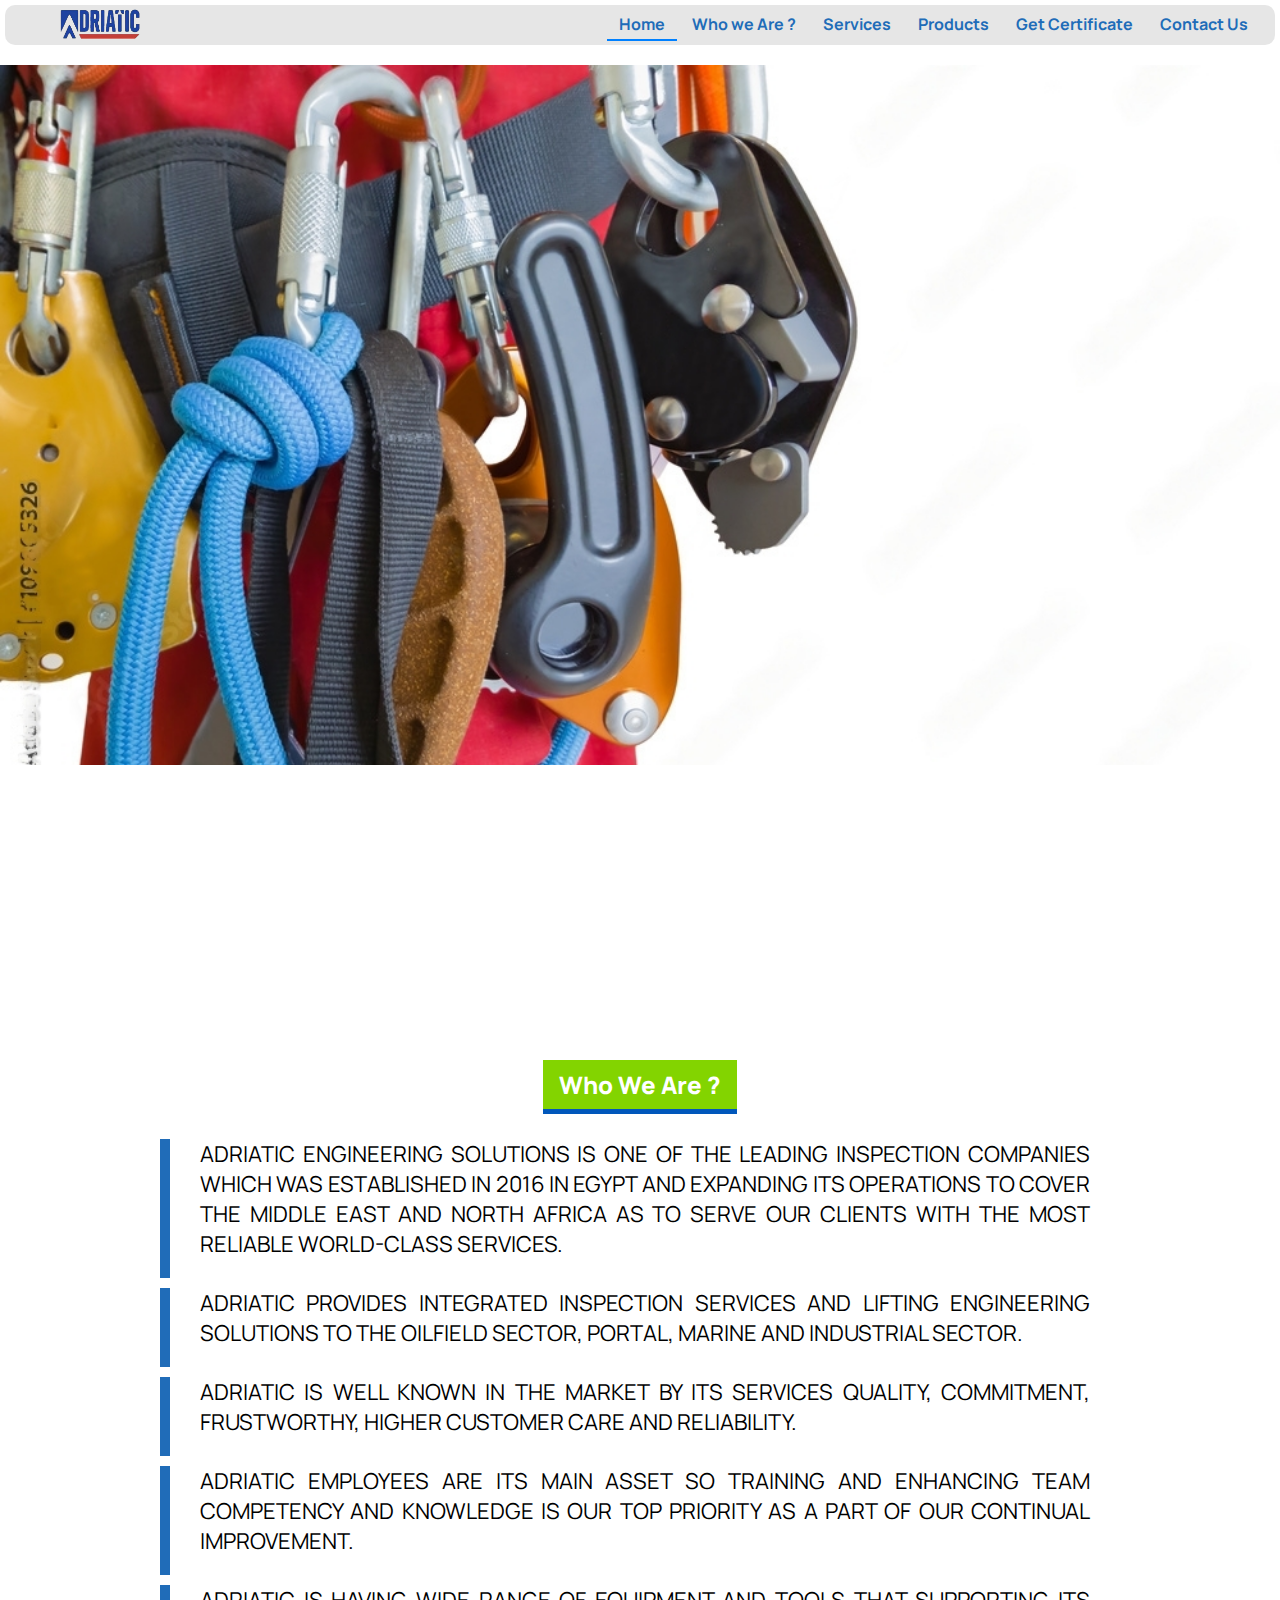
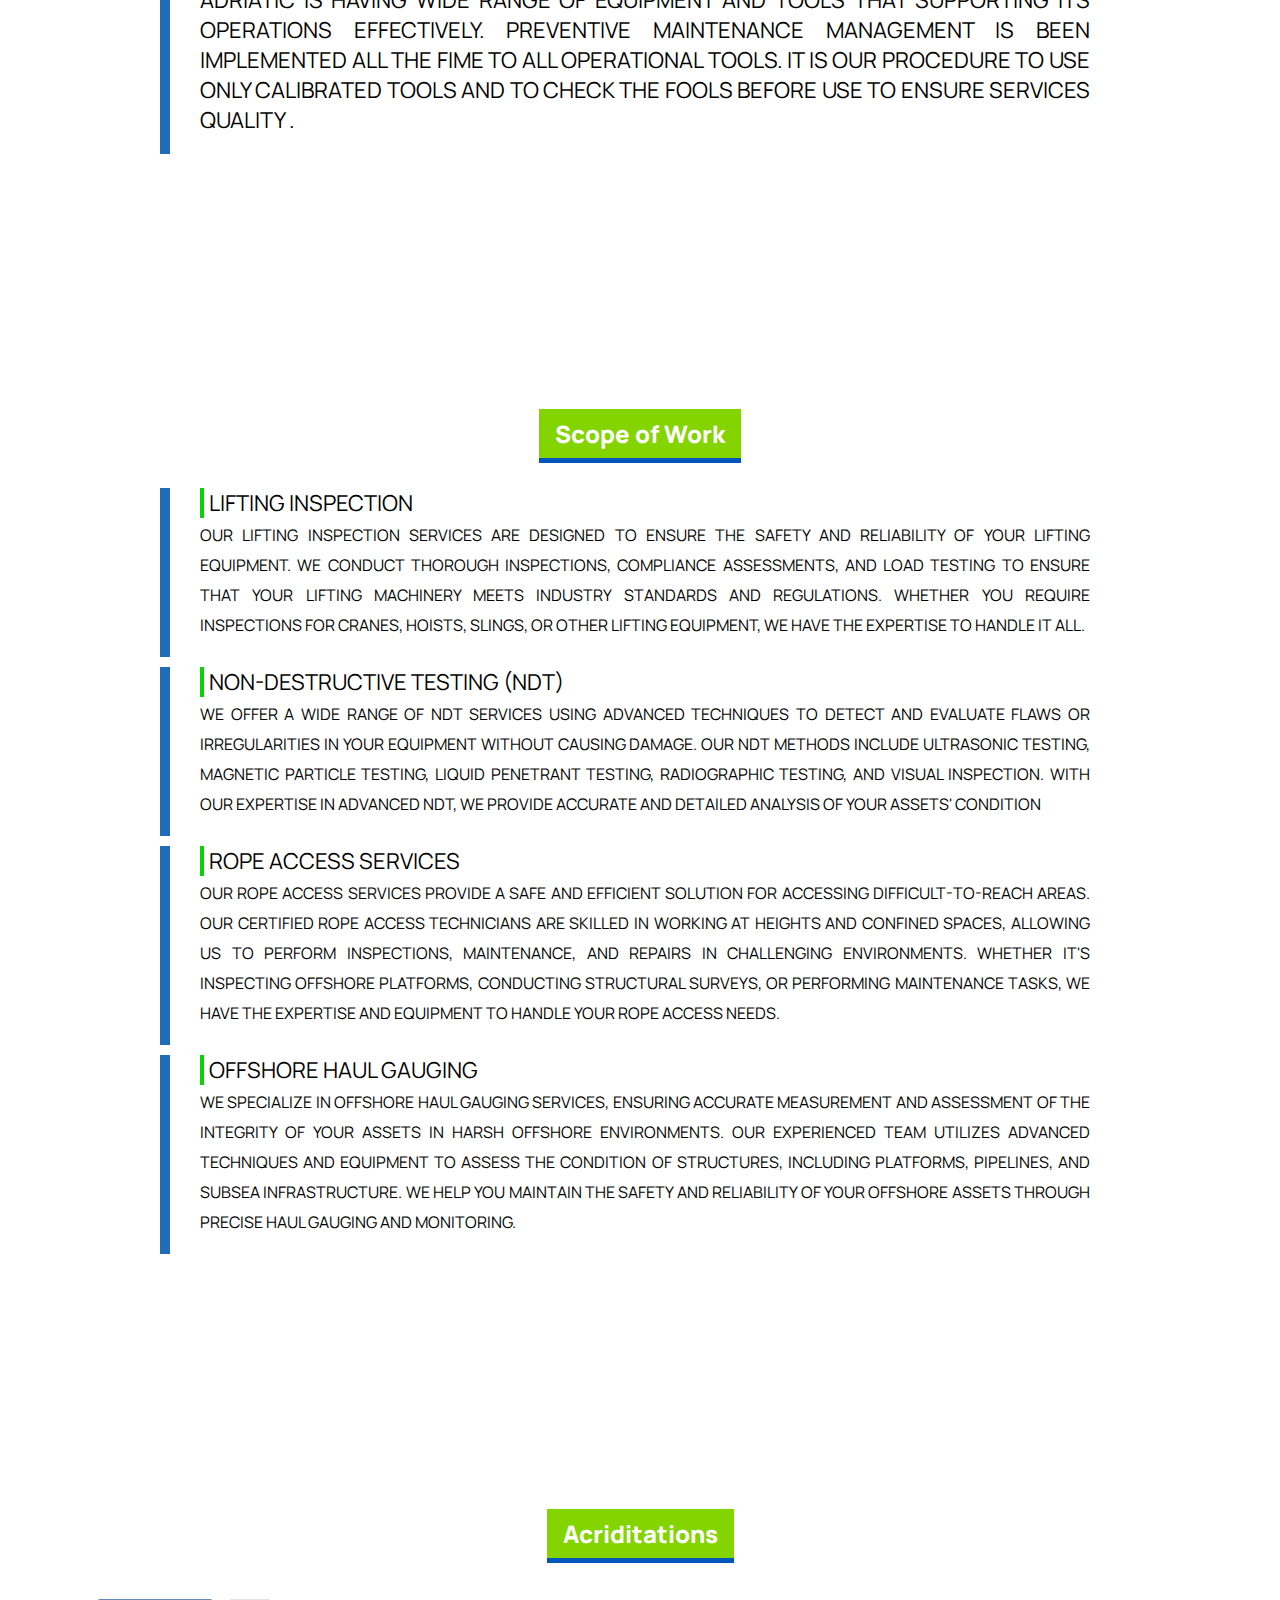
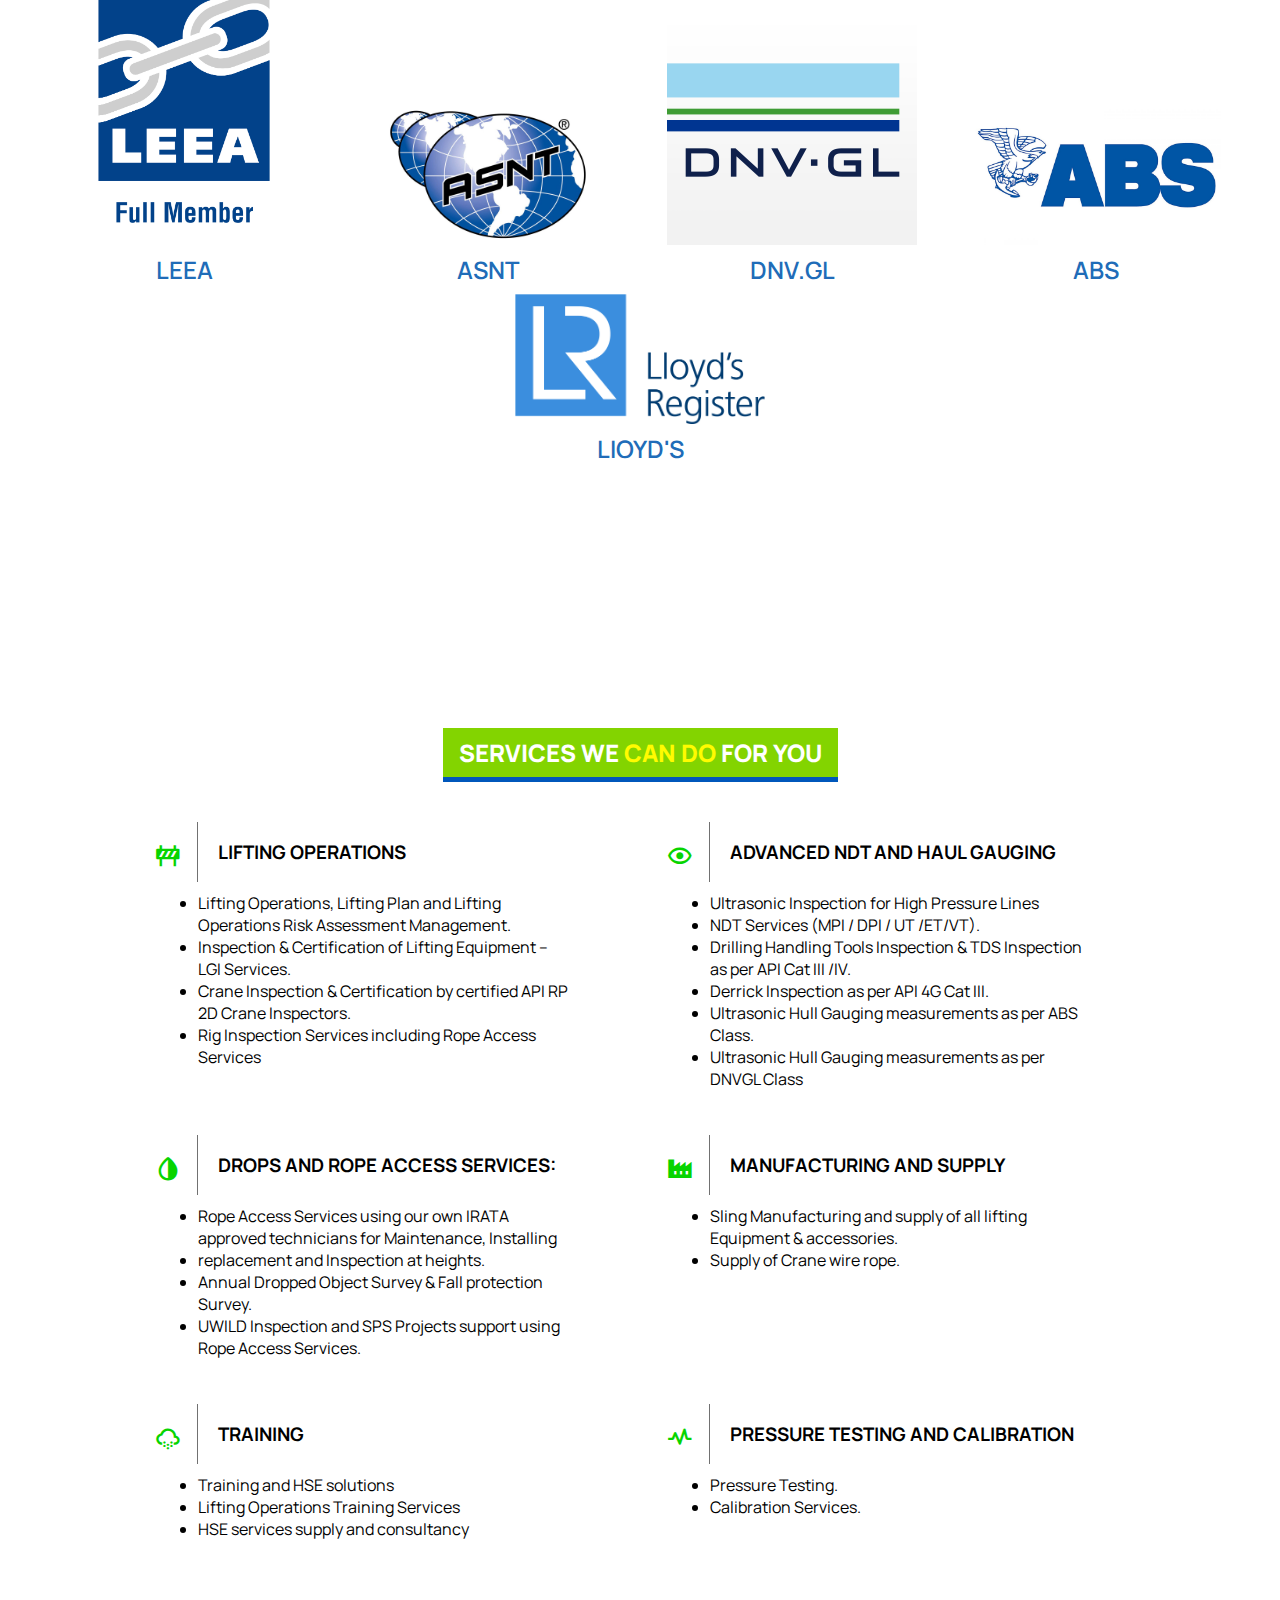
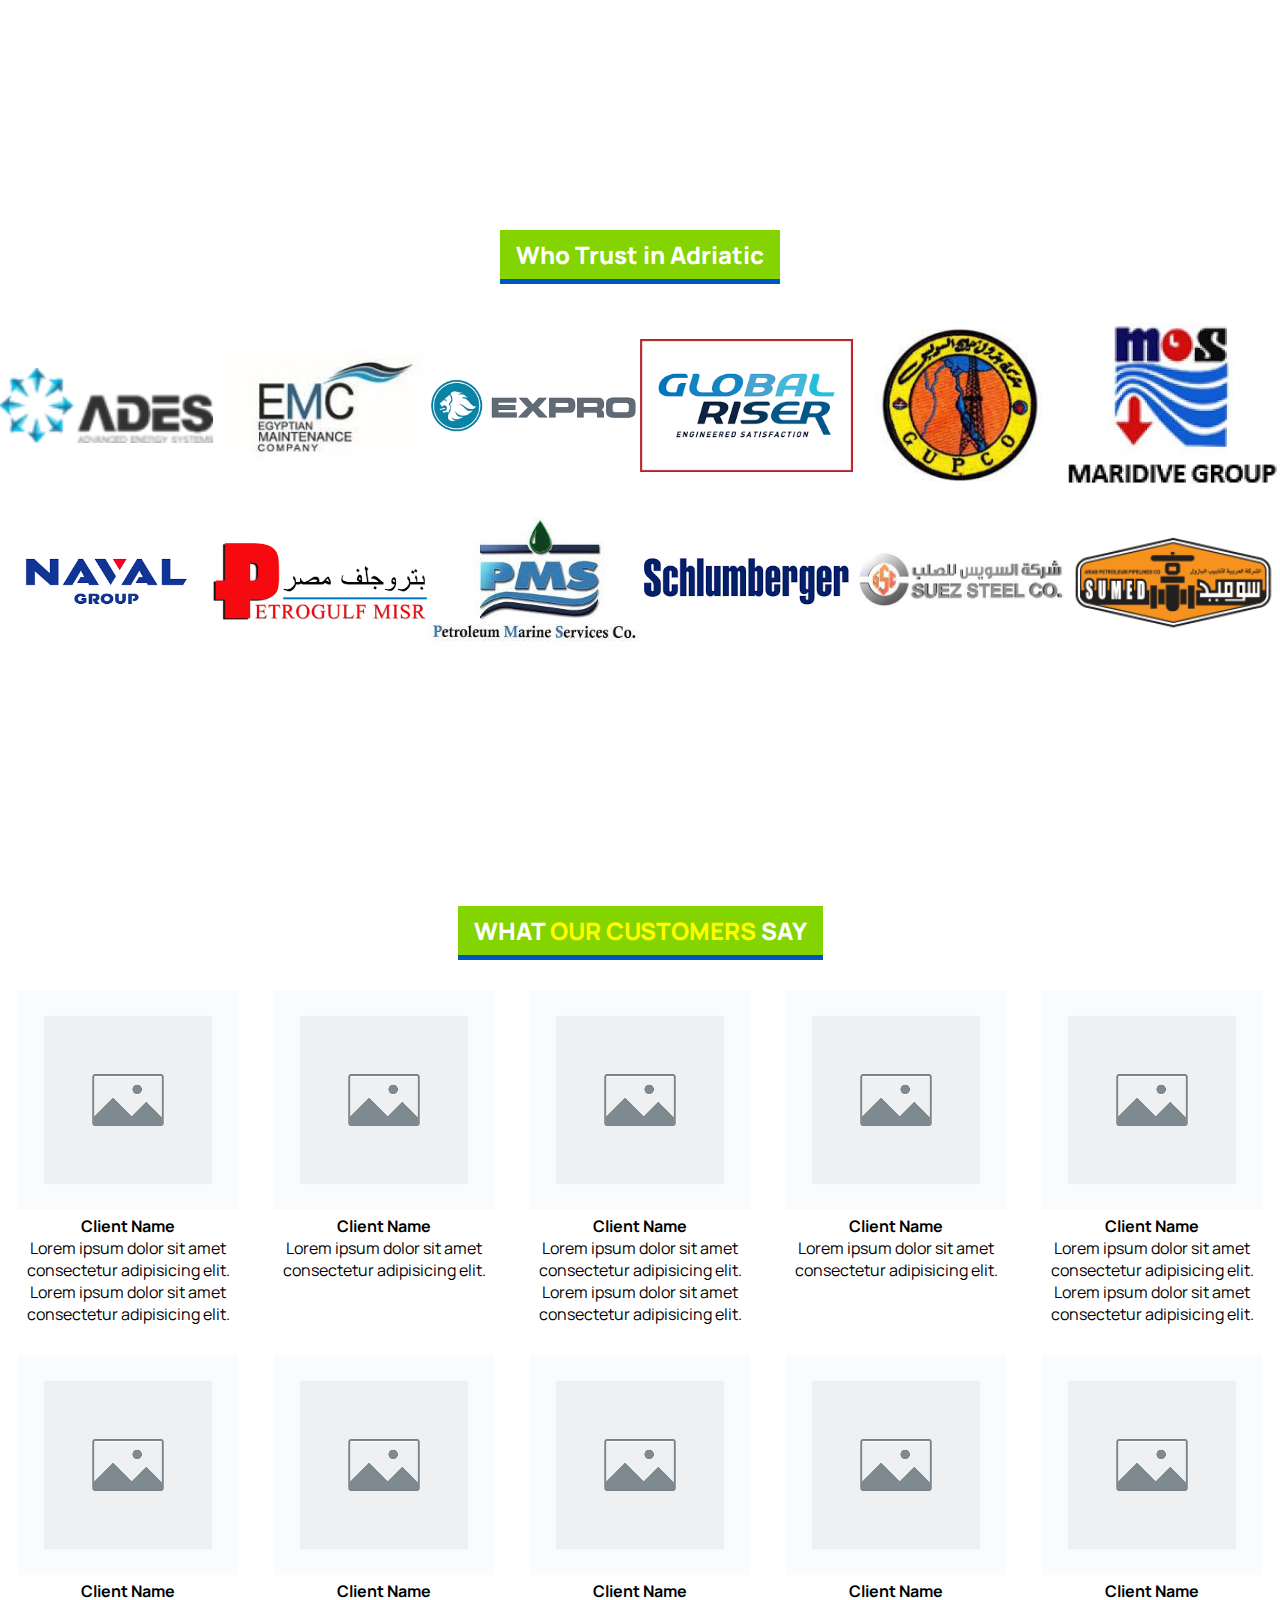
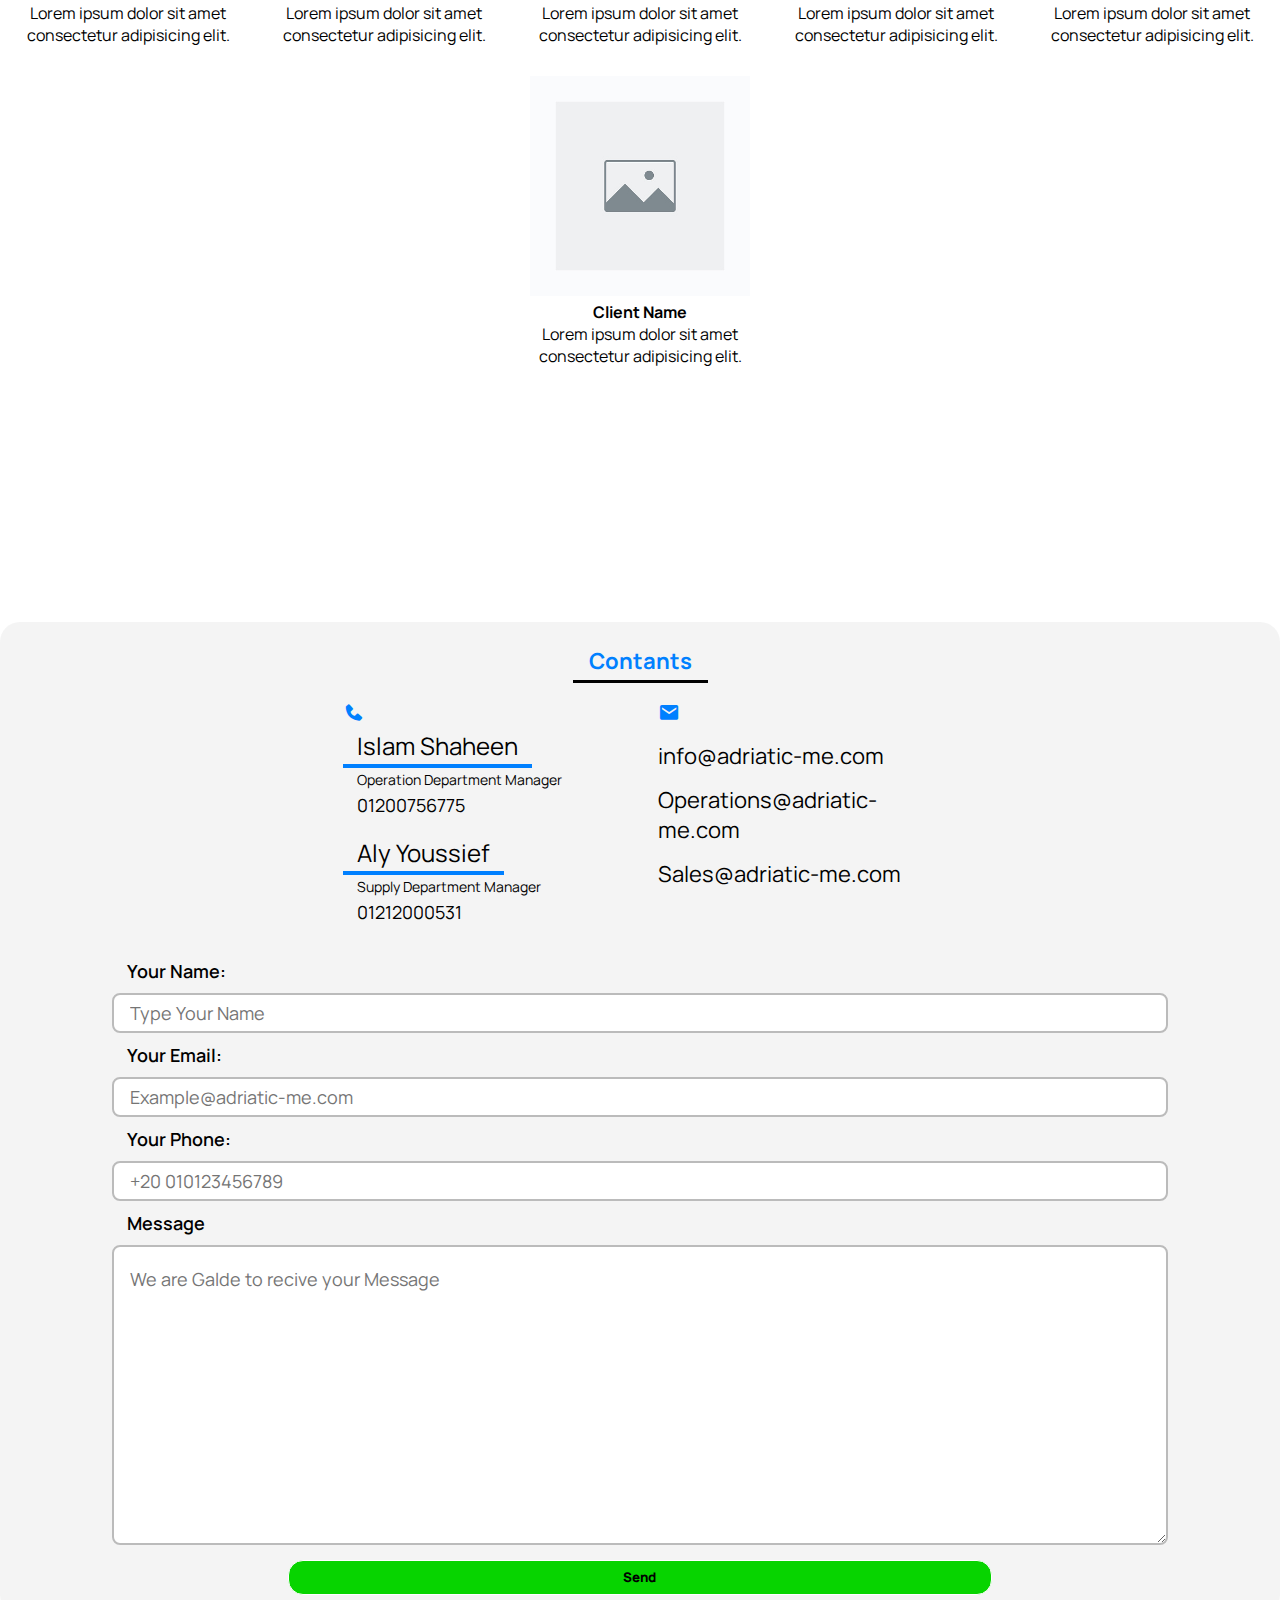
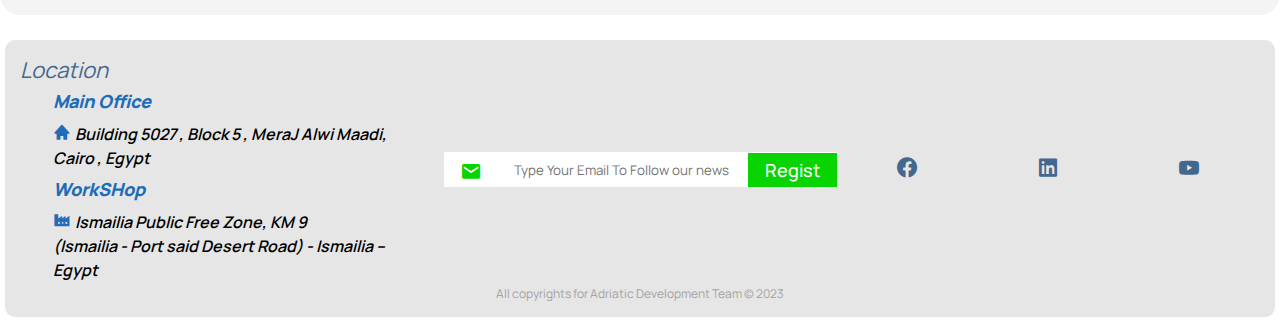
==== web1/index.html @ eeb970bc "--" ====
<!DOCTYPE html>
<html lang="en">
<head>
    <meta charset="UTF-8">
    <meta http-equiv="X-UA-Compatible" content="IE=edge">
    <meta name="viewport" content="width=device-width, initial-scale=1.0">
    <link href='https://unpkg.com/boxicons@2.1.4/css/boxicons.min.css' rel='stylesheet'>
    <link rel="stylesheet" href="utl/css/main.css">

    <title>Adriatic | Home Page </title>
</head>
<body>
    <div class="header">
        <header>
            <div class="navbar">
                <div class="logo">
                    <img src="utl/img/logo_001.png" alt="logo" srcset="utl/img/logo_001.png">
                </div>
                <div class="nav">
                    <nav>
                        <ul>
                            <li class="active nav-item"><a href="index.html" ">Home</a></li>
                            <li><a href="#whoweare" class="nav-item">Who we Are ?</a></li>
                            <li class="nav-item"><a href="service.html" class="subnav">Services </a></li>
                            <li class="nav-item"> <a href="products.html" class="subnav">Products </a></li>
                            <li class="nav-item"><a href="https://activation.bexel.io/" ">Get Certificate</a></li>
                            <li class="nav-item"><a href="#contactus" ">Contact Us</a></li>
                        </ul>
                    </nav>
                </div>
                <div class="search">
                    <div class="search-input">
                        <i class='bx bx-search-alt'></i>
                        <input type="search" name="" id="" placeholder="Search....">
                    </div>
                </div>
            </div>        
        </header>   
        <div class="slideshow">
            
                <div class="slideshow-container">

                    <!-- Full-width images with number and caption text -->
                    <div class="mySlides fade">
                      <img src="Slideshow/AdobeStock_109805326_Preview-transformed.jpeg" style="width:100%">
                    </div>
                  
                    <div class="mySlides fade">
                      <img src="Slideshow/AdobeStock_179035673_Preview-transformed.jpeg" style="width:100%">
                    </div>
                  
                    <div class="mySlides fade">
                      <img src="Slideshow/AdobeStock_180829028_Preview-transformed.jpeg" style="width:100%">
                    </div>        
                    <div class="mySlides fade">
                      <img src="Slideshow/AdobeStock_322137104_Preview-transformed.jpeg" style="width:100%">
                    </div>        
                    <div class="mySlides fade">
                      <img src="Slideshow/AdobeStock_347602885_Preview.jpeg" style="width:100%">
                    </div>        
                    <div class="mySlides fade">
                      <img src="Slideshow/AdobeStock_457691435_Preview.jpeg" style="width:100%">
                    </div>        
    </div>

    <div class="content">
        <div class="spacer"></div>

        <div class="whoweare" id="whoweare">
            <h2 class="head">Who We Are ?</h2>
            <p>Adriatic Engineering Solutions is one of the leading inspection companies which was established in 2016 in Egypt and expanding its operations to cover the Middle East and North Africa as to serve our clients with the most reliable world-class services.</p>
            <p>Adriatic provides integrated inspection services and
                Lifting Engineering Solutions to the oilfield sector, portal,
                marine and industrial sector.</p>
            <p>Adriatic is well known in the market by its services quality,
                commitment, frustworthy, higher customer care and
                reliability.</p>
            <p>Adriatic employees are its main asset so training and
                enhancing team competency and knowledge is our top
                priority as a part of our continual improvement.</p>
            <p>Adriatic is having wide range of equipment and tools that
                supporting its operations effectively. Preventive
                maintenance management is been implemented all the
                fime to all operational tools. It is our procedure to use only
                calibrated tools and to check the fools before use to ensure
                services quality .</p>
        </div>
        <!-- <div class="spacer"></div>
        <div class="team">
            <h2 class="head">Met Our <span>Team</span></h2>
            <div class="team-card">
                <img src="" alt="">
                <p class="name"></p>
                <p class="position"></p>
                <p class="comunication">
                    <i class='bx bx-mail-send'></i>
                    <i class='bx bxs-contact' ></i>
                </p>
            </div>
        </div> -->
        <div class="spacer"></div>

        <div class="scope">
            <h2 class="head">Scope of Work </h2>
            <div class="line">
                <p>Lifting Inspection</p>
                <span>Our lifting inspection services are designed to ensure the safety and reliability of your lifting equipment. We conduct thorough inspections, compliance assessments, and load testing to ensure that your lifting machinery meets industry standards and regulations. Whether you require inspections for cranes, hoists, slings, or other lifting equipment, we have the expertise to handle it all.</span>
            </div>
            <div class="line">
                <p>Non-Destructive Testing (NDT)</p>
                <span>We offer a wide range of NDT services using advanced techniques to detect and evaluate flaws or irregularities in your equipment without causing damage. Our NDT methods include ultrasonic testing, magnetic particle testing, liquid penetrant testing, radiographic testing, and visual inspection. With our expertise in advanced NDT, we provide accurate and detailed analysis of your assets' condition</span>
            </div>
            <div class="line">
                <p>Rope Access Services</p>
                <span>Our rope access services provide a safe and efficient solution for accessing difficult-to-reach areas. Our certified rope access technicians are skilled in working at heights and confined spaces, allowing us to perform inspections, maintenance, and repairs in challenging environments. Whether it's inspecting offshore platforms, conducting structural surveys, or performing maintenance tasks, we have the expertise and equipment to handle your rope access needs.</span>
            </div>
            <div class="line">
                <p>Offshore Haul Gauging</p>
                <span>We specialize in offshore haul gauging services, ensuring accurate measurement and assessment of the integrity of your assets in harsh offshore environments. Our experienced team utilizes advanced techniques and equipment to assess the condition of structures, including platforms, pipelines, and subsea infrastructure. We help you maintain the safety and reliability of your offshore assets through precise haul gauging and monitoring.</span>
            </div>
            
        </div>
        <div class="spacer"></div>

        <div class="cert">
            <h2 class="head">Acriditations</h2>
            <div class="cert-items">
                <div class="spacer"></div>
                <div class="cert-item ">
                    <img src="utl/img/LEEA.jpg" alt="Leea" >
                    <p class="cert-item-description">LEEA</p>
                </div>
                <div class="cert-item ">
                    <img src="utl/img/ASNT.jpg" alt="ASNT" >
                    <p class="cert-item-description">ASNT</p>
                </div>
                <div class="cert-item ">
                    <img src="utl/img/DNV.png" alt="DNVGL" >
                    <p class="cert-item-description">DNV.GL</p>
                </div>
                <div class="cert-item ">
                    <img src="utl/img/ABS.jpeg" alt="ABS" >
                    <p class="cert-item-description">ABS</p>
                </div>
                <div class="cert-item ">
                    <img src="utl/img/Lloyds-Register.png" alt="LIOYD'S" >
                    <p class="cert-item-description">LIOYD'S</p>
                </div>
                <div class="spacer"></div>

            </div>
        </div>
        <div class="spacer"></div>

        <div class="services">
            <h2 class="head">SERVICES WE <span>CAN DO</span> FOR YOU</h2>
            <div class="service-items">
                
                <div class="service-items-group">
                    <div class="service-item-description">
                        <span><i class='bx bxs-traffic-barrier'></i></span>
                        <h3>Lifting Operations</h3>
                    </div>
                    <div class="service-item">
                        <ul>
                        <li>Lifting Operations, Lifting Plan and Lifting Operations Risk Assessment Management.</li>
                        <li>Inspection & Certification of Lifting Equipment – LGI Services.</li>
                        <li>Crane Inspection & Certification by certified API RP 2D Crane Inspectors.</li>
                        <li>Rig Inspection Services including Rope Access Services</li>
                    </ul>
                    </div>
                </div>
                <div class="service-items-group">
                    <div class="service-item-description">
                        <span><i class='bx bx-show' ></i></span>
                        <h3>Advanced NDT and haul gauging</h3>
                    </div>
                    <div class="service-item">
                        <ul>
                            <li>Ultrasonic Inspection for High Pressure Lines</li>
                        <li>NDT Services (MPI / DPI / UT /ET/VT).</li>
                        <li>Drilling Handling Tools Inspection & TDS Inspection as per API Cat III /IV.</li>
                        <li>Derrick Inspection as per API 4G Cat III.</li>
                        <li>Ultrasonic Hull Gauging measurements as per ABS Class.</li>
                        <li>Ultrasonic Hull Gauging measurements as per DNVGL Class</li>
                    </ul>
                    </div>
                </div>
                <div class="service-items-group">
                    <div class="service-item-description">
                        <span><i class='bx bxs-droplet-half' ></i></span>
                        <h3>Drops and Rope access services:</h3>
                    </div>
                    <div class="service-item">
                        <ul>
                            <li>Rope Access Services using our own IRATA approved technicians for Maintenance, Installing</li>
                        <li>replacement and Inspection at heights.</li>
                        <li>Annual Dropped Object Survey & Fall protection Survey.</li>
                        <li>UWILD Inspection and SPS Projects support using Rope Access Services.</li>
                    </ul>
                    </div>
                </div>
                
                <div class="service-items-group">
                    <div class="service-item-description">
                        <span><i class='bx bxs-factory' ></i></span>
                        <h3>Manufacturing and supply</h3>
                    </div>
                    <div class="service-item">
                        <ul>
                                <li>Sling Manufacturing and supply of all lifting Equipment & accessories.</li>
                                <li>Supply of Crane wire rope.</li>
                        </ul>
                    </div>
                </div>
                
                <div class="service-items-group">
                    <div class="service-item-description">
                        <span><i class='bx bx-cloud-snow' ></i></span>
                        <h3>Training</h3>
                    </div>
                    <div class="service-item">
                        <ul>
                                <li>Training and HSE solutions</li>
                                <li>Lifting Operations Training Services</li>
                                <li>HSE services supply and consultancy</li>
                        </ul>
                    </div>
                </div>
                
                <div class="service-items-group">
                    <div class="service-item-description">
                        <span><i class='bx bx-pulse' ></i></span>
                        <h3>pressure testing and calibration</h3>
                    </div>
                    <div class="service-item">
                        <ul>
                                <li>Pressure Testing.</li>
                                <li>Calibration Services.</li>
                        </ul>
                    </div>
                </div>
                
            </div>





        </div>

        <div class="spacer"></div>

        <div class="clients">
            <h2 class="head">Who Trust in Adriatic </h2>
            <div class="client-items">
                <div class="client-item"><img src="utl/img/clients/ADSE.png" alt=""></div>
                <div class="client-item"><img src="utl/img/clients/EMC.jpg" alt=""></div>
                <div class="client-item"><img src="utl/img/clients/EXPRO.png" alt=""></div>
                <div class="client-item"><img src="utl/img/clients/GR.png" alt=""></div>
                <div class="client-item"><img src="utl/img/clients/GUPCO.jpg" alt=""></div>
                <div class="client-item"><img src="utl/img/clients/MOS.jpg" alt=""></div>
                <div class="client-item"><img src="utl/img/clients/Naval Group.png" alt=""></div>
                <div class="client-item"><img src="utl/img/clients/PETROGULF.png" alt=""></div>
                <div class="client-item"><img src="utl/img/clients/PMS.jpg" alt=""></div>
                <div class="client-item"><img src="utl/img/clients/SLB.png" alt=""></div>
                <div class="client-item"><img src="utl/img/clients/Suez Steel.jpg" alt=""></div>
                <div class="client-item"><img src="utl/img/clients/SUMED.png" alt=""></div>
            </div>
        </div>
        <div class="spacer"></div>

        <div class="feeds">
            <h2 class="head">WHAT <SPan>OUR CUSTOMERS</SPan> SAY</h2>
            <div class="cards">
                <div class="card">
                    <img src="utl/img/istockphoto-1222357475-170667a.jpg" alt="">
                    <h4 class="cname">Client Name</h4>
                    <p class="word">Lorem ipsum dolor sit amet consectetur adipisicing elit. Lorem ipsum dolor sit amet consectetur adipisicing elit.</p>
                </div>
                <div class="card">
                    <img src="utl/img/istockphoto-1222357475-170667a.jpg" alt="">
                    <h4 class="cname">Client Name</h4>
                    <p class="word">Lorem ipsum dolor sit amet consectetur adipisicing elit. </p>
                </div>
                <div class="card">
                    <img src="utl/img/istockphoto-1222357475-170667a.jpg" alt="">
                    <h4 class="cname">Client Name</h4>
                    <p class="word">Lorem ipsum dolor sit amet consectetur adipisicing elit. Lorem ipsum dolor sit amet consectetur adipisicing elit.</p>
                </div>
                <div class="card">
                    <img src="utl/img/istockphoto-1222357475-170667a.jpg" alt="">
                    <h4 class="cname">Client Name</h4>
                    <p class="word">Lorem ipsum dolor sit amet consectetur adipisicing elit. </p>
                </div>
                <div class="card">
                    <img src="utl/img/istockphoto-1222357475-170667a.jpg" alt="">
                    <h4 class="cname">Client Name</h4>
                    <p class="word">Lorem ipsum dolor sit amet consectetur adipisicing elit. Lorem ipsum dolor sit amet consectetur adipisicing elit.</p>
                </div>
                <div class="card">
                    <img src="utl/img/istockphoto-1222357475-170667a.jpg" alt="">
                    <h4 class="cname">Client Name</h4>
                    <p class="word">Lorem ipsum dolor sit amet consectetur adipisicing elit. </p>
                </div>
                <div class="card">
                    <img src="utl/img/istockphoto-1222357475-170667a.jpg" alt="">
                    <h4 class="cname">Client Name</h4>
                    <p class="word">Lorem ipsum dolor sit amet consectetur adipisicing elit. </p>
                </div>
                <div class="card">
                    <img src="utl/img/istockphoto-1222357475-170667a.jpg" alt="">
                    <h4 class="cname">Client Name</h4>
                    <p class="word">Lorem ipsum dolor sit amet consectetur adipisicing elit. </p>
                </div>
                <div class="card">
                    <img src="utl/img/istockphoto-1222357475-170667a.jpg" alt="">
                    <h4 class="cname">Client Name</h4>
                    <p class="word">Lorem ipsum dolor sit amet consectetur adipisicing elit. </p>
                </div>
                <div class="card">
                    <img src="utl/img/istockphoto-1222357475-170667a.jpg" alt="">
                    <h4 class="cname">Client Name</h4>
                    <p class="word">Lorem ipsum dolor sit amet consectetur adipisicing elit. </p>
                </div>
                <div class="card">
                    <img src="utl/img/istockphoto-1222357475-170667a.jpg" alt="">
                    <h4 class="cname">Client Name</h4>
                    <p class="word">Lorem ipsum dolor sit amet consectetur adipisicing elit. </p>
                </div>
            </div>
        </div>
        <div class="spacer"></div>

        <div class="contactus" id="contactus">
            <p class="sec-name"><i class="icon"></i>Contants</p>
            <div class="contacts">
                <div class="phones">
                    <i class="icon bx bxs-phone"></i>
                    <div class="dov">
                        <P class="name">Islam Shaheen</p>
                            <p class="desc">Operation Department Manager</p>
                            <p class="no">01200756775</p>
                    </div>
                    <div class="dov">
                        <P class="name">Aly Youssief</p>
                            <p class="desc">Supply Department Manager</p>
                            <p class="no">01212000531</p>
                    </div>
                </div>
                <div class="emails">
                    <i class="icon bx bxs-envelope"></i>
                    <p>info@adriatic-me.com</p>
                    <p>Operations@adriatic-me.com</p>
                    <p>Sales@adriatic-me.com</p>
                </div>
            </div>
            <form action="#" method="post" name="message">
                <div class="row">
                    <label for="name">
                        Your Name:
                    </label>
                    <input type="text" PlaceHolder="Type Your Name" name="name" id="name">
                    <label for="email">
                        Your Email:
                    </label>
                    <input type="email" name="email" id="email" PlaceHolder="Example@adriatic-me.com" required>
                    <label for="phone">
                        Your Phone:
                    </label>
                    <input type="text" name="phone" id="phone" PlaceHolder="+20 010123456789" required>

                </div>

                <div class="row">
                    <label for="message">Message</label>
                    <textarea name="message" id="message" cols="30" placeholder="We are Galde to recive your Message "rows="10" required></textarea>    
                </div>
                <button type="submit">Send</button>
            </form>
        </div>
    </div>

    <div class="footer">
        <footer>
            <div class="address">
                <address>
                    <!-- <div>
                        <a href=""><abbr title="show on map"><i class='bx bxs-map-pin'></i></abbr></a>
                        <span>Head Office</span>
                        <p>Building 5027 , Block 5 , MeraJ Alwi Maadi, Cairo , Egypt</p>    
                    </div> -->
                    <p>Location</p>
                    <ul>
                        <li class="head">Main Office</li>
                        <li>
                            <i class="icon bx bxs-home"></i>
                            <span class="">Building 5027 , Block 5 , MeraJ Alwi Maadi, Cairo , Egypt</span>
                        </li>
                        <li class="head">WorkSHop</li>
                        <li>
                            <i class="icon bx bxs-factory"></i>
                            <span class="">
                                Ismailia Public Free Zone, KM 9 <br>(Ismailia - Port said Desert Road) - Ismailia – Egypt
                            </span>
                        </li>
                    </ul>
                </address>
            </div>
            <div class="inputs">    
                <form action="#" method="post" name="newsletter">
                    <label for="email"><i class='bx bxs-envelope' ></i></label>
                    <input type="email" name="" id="email" placeholder="Type Your Email To Follow our news"> 
                    <button type="submit"> Regist</button>
                </form>     
            </div>
            <div class="social">
                <a href="facebook"><i class='bx bxl-facebook-circle' ></i></a>
                <a href="linkedin"><i class='bx bxl-linkedin-square' ></i></a>
                <a href="youtube"><i class='bx bxl-youtube' ></i></a>
            </div>
            <div class="copyrights">
                <p>All copyrights for Adriatic Development Team &copy; 2023</p> 
            </div>
        </footer>
    </div>
    <!-- <script src="https://unpkg.com/boxicons@2.1.4/dist/boxicons.js"></script> -->
    <script src="utl/Js/index.js"></script>
</body>
</html>
---- web1/utl/css/main.css ----
@import url('https://fonts.googleapis.com/css2?family=Manrope:wght@400;500;600;800&display=swap');
* {
  padding: 0;
  margin: 0;
  box-sizing: border-box;
  text-decoration: none;
  outline: none;
  font-family: 'Manrope', sans-serif;
}
html {
  scroll-behavior: smooth;
}
header {
  padding: 5px;
}
.logo {
  width: 160px;
  height: 32px;
  overflow: hidden;
}
.logo img {
  object-fit: contain;
  height: 30px;
  width: 100%;
}
/* nav bar div 2ith 3 items  */
.navbar {
  height: 40px;
  display: flex;
  justify-content: space-between;
  align-items: center;
  background-color: #e6e6e6;
  border-radius: 10px;
  padding: 0 15px;
  /* overflow: hidden; */
}
.nav ul {
  list-style: none;
}
.nav ul li {
  display: inline-block;
  position: relative;
}

.nav ul li a {
  padding: 4px 12px;
  display: inline-block;
  color: #206cb8;
  font-weight: 700;
}
.nav ul li:hover a {
  color: #0080ff;
  transition: all 0.5s;
}

/* .nav ul li i {
  color: #206cb8;
  font-size: 12px;
} */
.active {
  border-bottom: 2px solid #0080ff;
}
.nav ul li:hover {
  border-bottom: 2px solid #0080ff;
}
/* Search  */
.search {
  height: 75%;
  display: none;
}
.search-input {
  min-width: 300px;
  height: 100%;
  display: flex;
  justify-content: space-between;
  align-items: center;
  background-color: #fff;
  border-radius: 20px;
  overflow: hidden;
  color: black;
  font-weight: 800;
}
.search-input input {
  border: none;
  width: 100%;
  height: 100%;
  padding: 5px;
}

.search-input i {
  color: #42688d;
  font-size: 20px;
  margin: 0 5px;
}

/*  SlideShow */

.slideshow {
  width: 100%;
  max-height: 400px;
  margin-top: 15px;
  /* background-color: #42688d; */
  opacity: 100;
}

/* Slideshow container */
.slideshow-container {
  position: relative;
  margin: auto;
}

/* Hide the images by default */
.mySlides {
  display: none;
  width: 100%;
  height: 700px;
  overflow: hidden;
}

.mySlides img {
  width: 100%;
  object-fit: cover;
}

/* Fading animation */
.fade {
  animation-name: fade;
  animation-duration: 3.5s;
}

@keyframes fade {
  from {
    opacity: 0.4;
  }
  to {
    opacity: 1;
  }
}

.content {
  padding-top: 40px;
}
.content > div {
  margin-top: 20px;
  margin-bottom: 20px;
  width: 100%;
  min-height: 200px;
  display: flex;
  border-radius: 20px;
  align-items: center;
  justify-content: center;
  flex-direction: column;
}

.content > div > h2.head {
  margin-bottom: 15px;
  margin-top: 15px;
  color: #42688d;
  font-weight: 800;
  width: auto;
  display: block;
  color: #fff;
  background-color: #83d400;
  text-align: center;
  padding: 8px 16px;
  border-bottom: 5px solid rgb(0, 87, 187);
}

.whoweare p {
  text-align: center;
  text-align: justify;
  padding: 0 30px 19px;
  width: 75%;
  font-weight: 700px;
  font-size: 22px;
  border-left: 10px solid #206cb8;
  margin-top: 10px;
  text-transform: uppercase;
}

.scope .line {
  text-align: center;
  text-align: justify;
  padding: 0 30px 19px;
  width: 75%;
  font-weight: 700px;
  font-size: 22px;
  border-left: 10px solid #206cb8;
  margin-top: 10px;
  text-transform: uppercase;
}
.scope .line p {
  border-left: 4px solid #07d400;
  padding-left: 5px;
}
.scope .line span {
  font-size: 16px;
}

.cert-items {
  width: 95%;
  display: flex;
  justify-content: space-between;
  align-items: flex-end;
  flex-wrap: wrap;
}

.cert-item {
  display: flex;
  flex: 20%;
  min-width: 250px;
  flex-direction: column;
  justify-content: space-between;
  align-items: center;
  /* height: 140px; */
}

.cert-item img {
  width: 250px;
  object-fit: cover;
  height: auto;
}

.cert-item p {
  color: #206cb8;
  font-size: 24px;
  padding: 8px 16px;
  font-weight: 600;
}

/*  Services  */

.services h2 span,
.feeds h2 span {
  color: #fffb00;
  font-weight: 800;
}

.service-items {
  max-width: 80%;
  flex-wrap: wrap;
  display: flex;
  justify-content: space-between;
  width: 100%;
  padding-bottom: 15px;
}
.service-item-description {
  display: flex;
  flex-direction: row;
  justify-content: flex-start;
  align-items: center;
}
.service-item-description span {
  width: 60px;
  height: 60px;
  text-align: center;
  padding-top: 20px;
  border-right: 1px solid #717171;
}
.service-item-description span i {
  color: #07d400;
  font-size: 28px;
}
.service-item-description h3 {
  /* color: #206cb8; */
  padding-left: 20px;
  text-transform: uppercase;
}

.service-items-group {
  max-width: 70%;
  width: 50%;
  margin-top: 15px;
  padding: 10px;
}

.service-item {
  padding: 10px 60px;
}

/* Clients */
.client-items {
  display: flex;
  justify-content: center;
  align-items: center;
  flex-wrap: wrap;
}
.client-item {
  /* max-width: 100px; */
  flex: 15%;
  gap: 15px;
}

.client-items img {
  width: 100%;
  object-fit: cover;
}
/* Feed Back */
.cards {
  width: 100%;
  display: flex;
  flex-direction: row;
  justify-content: space-around;
  align-items: first baseline;
  flex-wrap: wrap;
  flex-grow: 7;
}

.card {
  width: 20%;
  max-width: 250px;
  overflow: hidden;
  padding: 15px;
}
.card img {
  width: 100%;
  height: auto;
}

.card p,
.card h4 {
  text-align: center;
}

/*  Footer  */

.footer {
  width: 100%;
  padding: 5px;
}
footer {
  display: flex !important;
  justify-content: space-between;
  align-items: center;
  border-radius: 10px;
  padding: 15px;
  background-color: #e6e6e6;
  flex-wrap: wrap;
}
footer > div {
  flex: 33%;
}
footer address p {
  color: #42688d;
  font-size: 22px;
}
footer address ul {
  margin-left: 15px;
  font-size: 18px;
  color: #206cb8;
  list-style: none;
}
footer address ul li {
  padding: 4px 18px;
}
footer address ul li:hover:not(.head) {
  opacity: 0.7;
}
footer address ul li.head {
  font-weight: 800;
}
footer address ul li span {
  color: #000;
  font-size: 16px;
  font-weight: 600;
}
footer .copyrights {
  flex: 100%;
  align-items: center;
  justify-content: center;
}
footer .copyrights p {
  color: #a3a3a3;
  font-size: 12px;
  text-align: center;
}
.social {
  display: flex;
  flex-direction: row;
  justify-content: space-around;
  align-items: center;
}
.social i {
  font-size: 24px;
  color: #42688d;
}

footer .inputs {
  display: flex;
  background-color: #fff;
  align-items: center;
  justify-content: space-between;
  height: 35px;
  max-width: 33%;
  flex: 30%;
}
footer .inputs label i {
  color: #07d400;
  font-size: 22px;
}
footer .inputs form {
  display: flex;
  justify-content: space-between;
  align-items: center;
  width: 100%;
}
.inputs form button {
  color: #fff;
  font-size: 18px;
  font-weight: 500;
  background-color: #07d400;
  padding: 4px 16px;
  border: 1px solid transparent;
  outline: none;
}
footer .inputs input {
  border: none;
  height: 35px;
  width: 250px;
  padding: 4px 16px;
}
footer .inputs label {
  padding: 8px 16px;
  text-align: center;
  height: 35px;
}

.contactus {
  padding: 20px 10px;
  background-color: #ececec98;
  border-radius: 0;
}

.contactus .contacts {
  width: 50%;
  display: flex;
  -ms-display: flexbox;
  align-items: flex-start;
  justify-content: center;
}
.contactus > p {
  text-align: center;
  font-size: 22px;
  font-weight: 700;
  padding: 4px 16px;
  color: #0080ff;
  border-bottom: 3px solid #000;
}
.contactus .contacts .phones,
.contactus .contacts .emails {
  flex: 50%;
  padding: 18px;
  gap: 10px;
  font-size: 18px;
}
.contactus .contacts .phones .icon,
.contactus .contacts .emails .icon {
  color: #0080ff;
  font-size: 22px;
}
.dov {
  padding-bottom: 15px;
}
.dov p.name {
  font-size: 24px;
  padding: 2px 14px;
  border-bottom: 4px solid #0080ff;
  white-space: pre;
  display: inline-block;
}
.dov p.desc {
  font-size: 14px;
  padding: 2px 14px;
}
.dov p.no {
  padding: 2px 14px;
  font-size: 18px;
}

.emails p {
  padding-top: 14px;
  font-size: 22px;
}

.contactus form {
  display: flex;
  justify-content: center;
  align-items: center;
  flex-direction: column;
  /* gap: 15px; */
}
.row {
  width: 90%;
}
.contactus form label {
  font-size: 18px;
  font-weight: 600;
  width: 100;
  padding: 4px 15px;
  margin-bottom: 10px;
}
.contactus form input,
.contactus form textarea {
  width: 100%;
  height: 40px;
  padding: 4px 16px;
  margin-top: 10px;
  margin-bottom: 10px;
  font-size: 18px;
  color: #717171;
  border-radius: 8px;
  outline: none;
  border: 2px solid #bbb;
}

.contactus form textarea {
  width: 100%;
  height: 300px;
  padding-top: 20px;
}

.contactus form button {
  padding: 4px 16px;
  width: 60%;
  height: 35px;
  color: #000;
  font-weight: 800;
  background-color: #07d400;
  outline: none;
  border: 1px solid #ffffff;
  border-radius: 15px;
}

/*  For Devices */
/* Wide Screen */

/* Lap Top */
@media screen and (min-width: 768px) and (max-width: 1199px) {
  .service-items {
    flex-direction: column;
    justify-content: center;
    align-items: center;
    width: 100%;
  }
  .service-items-group {
    flex: 100%;
    max-width: 100%;
    width: 90%;
  }
  footer {
    flex-direction: column;
    flex-wrap: wrap;
  }
  footer div {
    margin-top: 25px;
    flex: 33%;
  }
  footer .social {
    flex-direction: row;
  }
  footer .social a {
    padding: 15px;
    margin: 5px;
  }
  footer .social a i {
    font-size: 28px;
  }
  .contactus {
    justify-content: center;
    align-items: center;
    width: 100%;
  }
  .contacts {
    width: 100%;
    flex-direction: column;
    justify-content: center;
    align-items: center;
  }
  .client-item,
  .card {
    flex: 20%;
  }
}
/* Tablet Devices*/
@media screen and (max-width: 767px) {
  .service-items {
    width: 100%;
    flex-direction: column;
    justify-content: center;
    align-items: center;
  }
  .service-items-group {
    flex: 100%;
    max-width: 100%;
    width: 90%;
  }
  footer {
    flex-direction: column;
    flex-wrap: wrap;
  }
  footer > div {
    margin-top: 25px;
    flex: 50%;
  }
  .contactus .contacts .phones,
  .contactus .contacts .emails {
    flex: 100%;
    padding: 18px;
    gap: 10px;
    font-size: 18px;
    align-items: center;
    justify-content: center;
  }

  .client-item,
  .card {
    flex: 33%;
  }
}

/* Mobile Device */
@media screen and (max-width: 480px) {
  .service-items {
    width: 100%;
    flex-direction: column;
    justify-content: center;
    align-items: center;
  }
  .service-items-group {
    flex: 100%;
    max-width: 100%;
    width: 90%;
  }
  footer {
    flex-direction: column;
    flex-wrap: wrap;
    gap: 35px;
  }
  footer > div {
    flex: 100%;
    padding-top: 55px;
    display: block;
  }

  .client-item,
  .card {
    flex: 50%;
  }
}
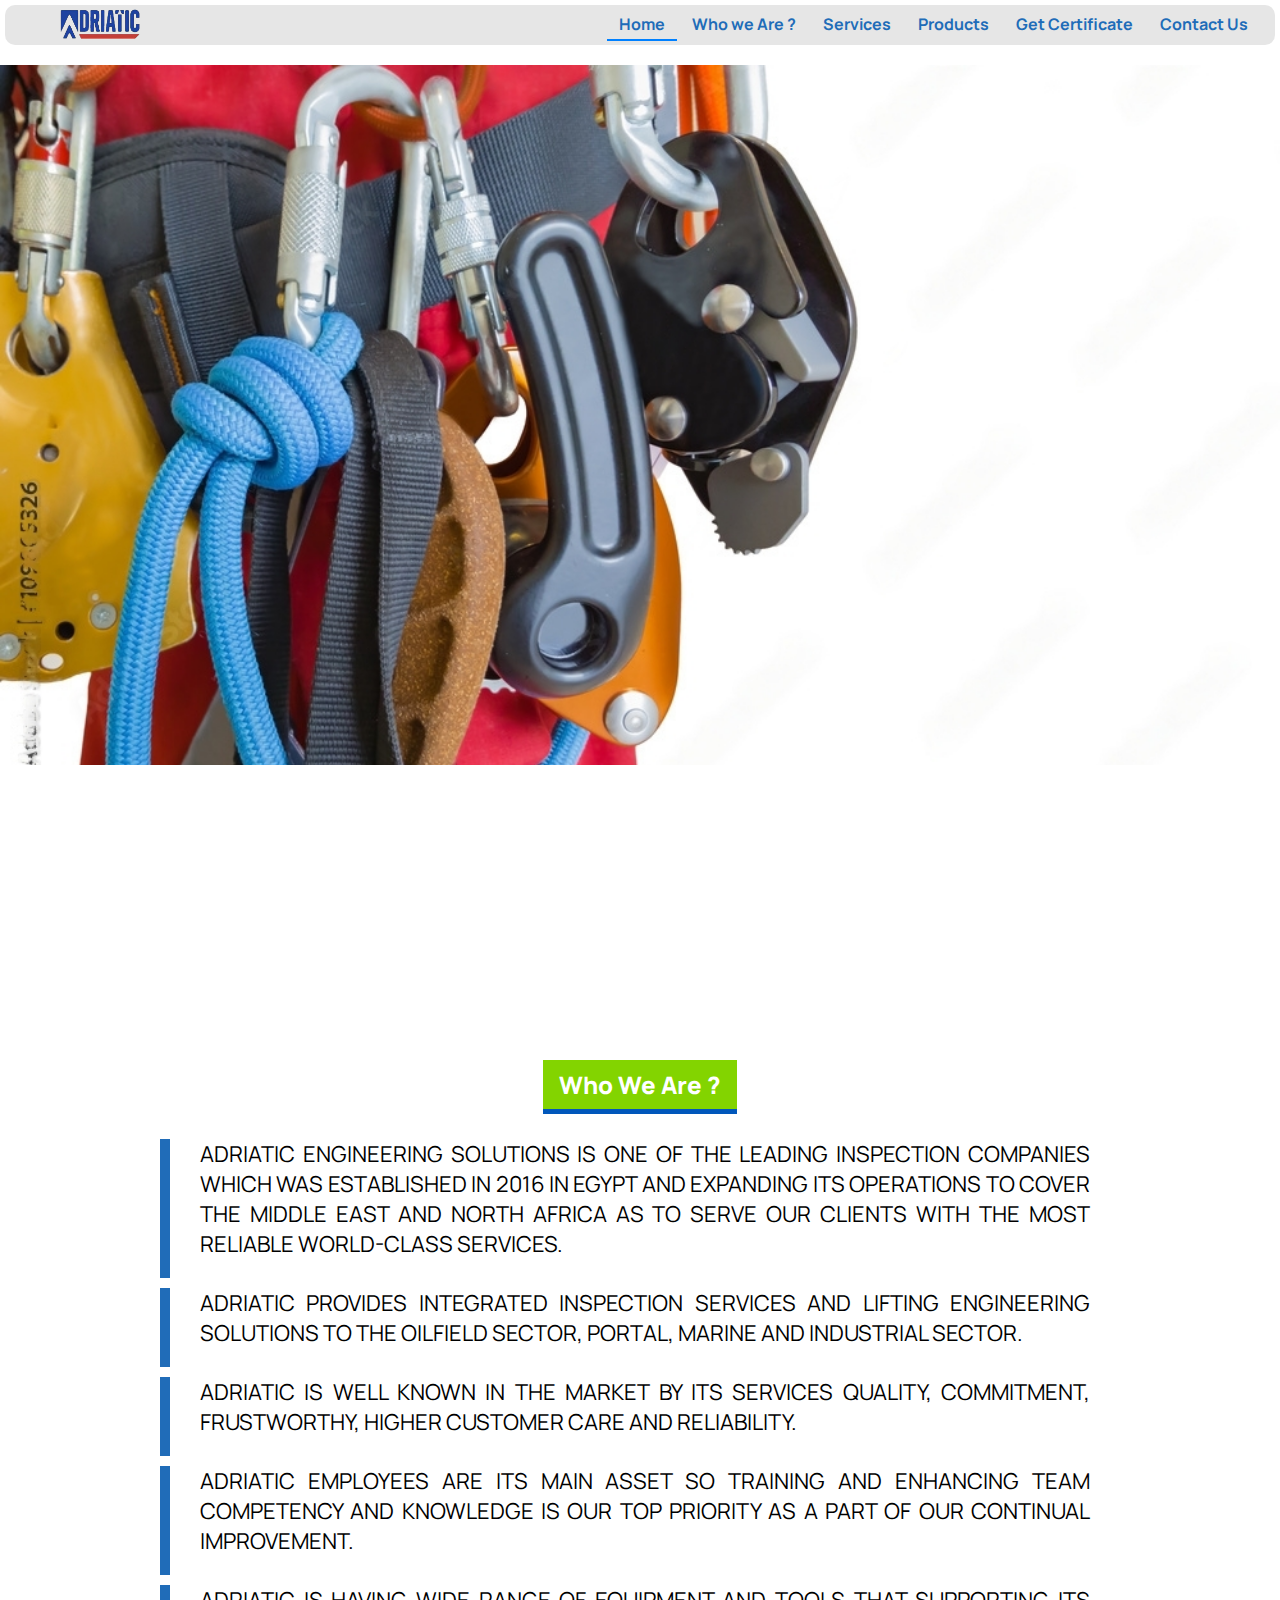
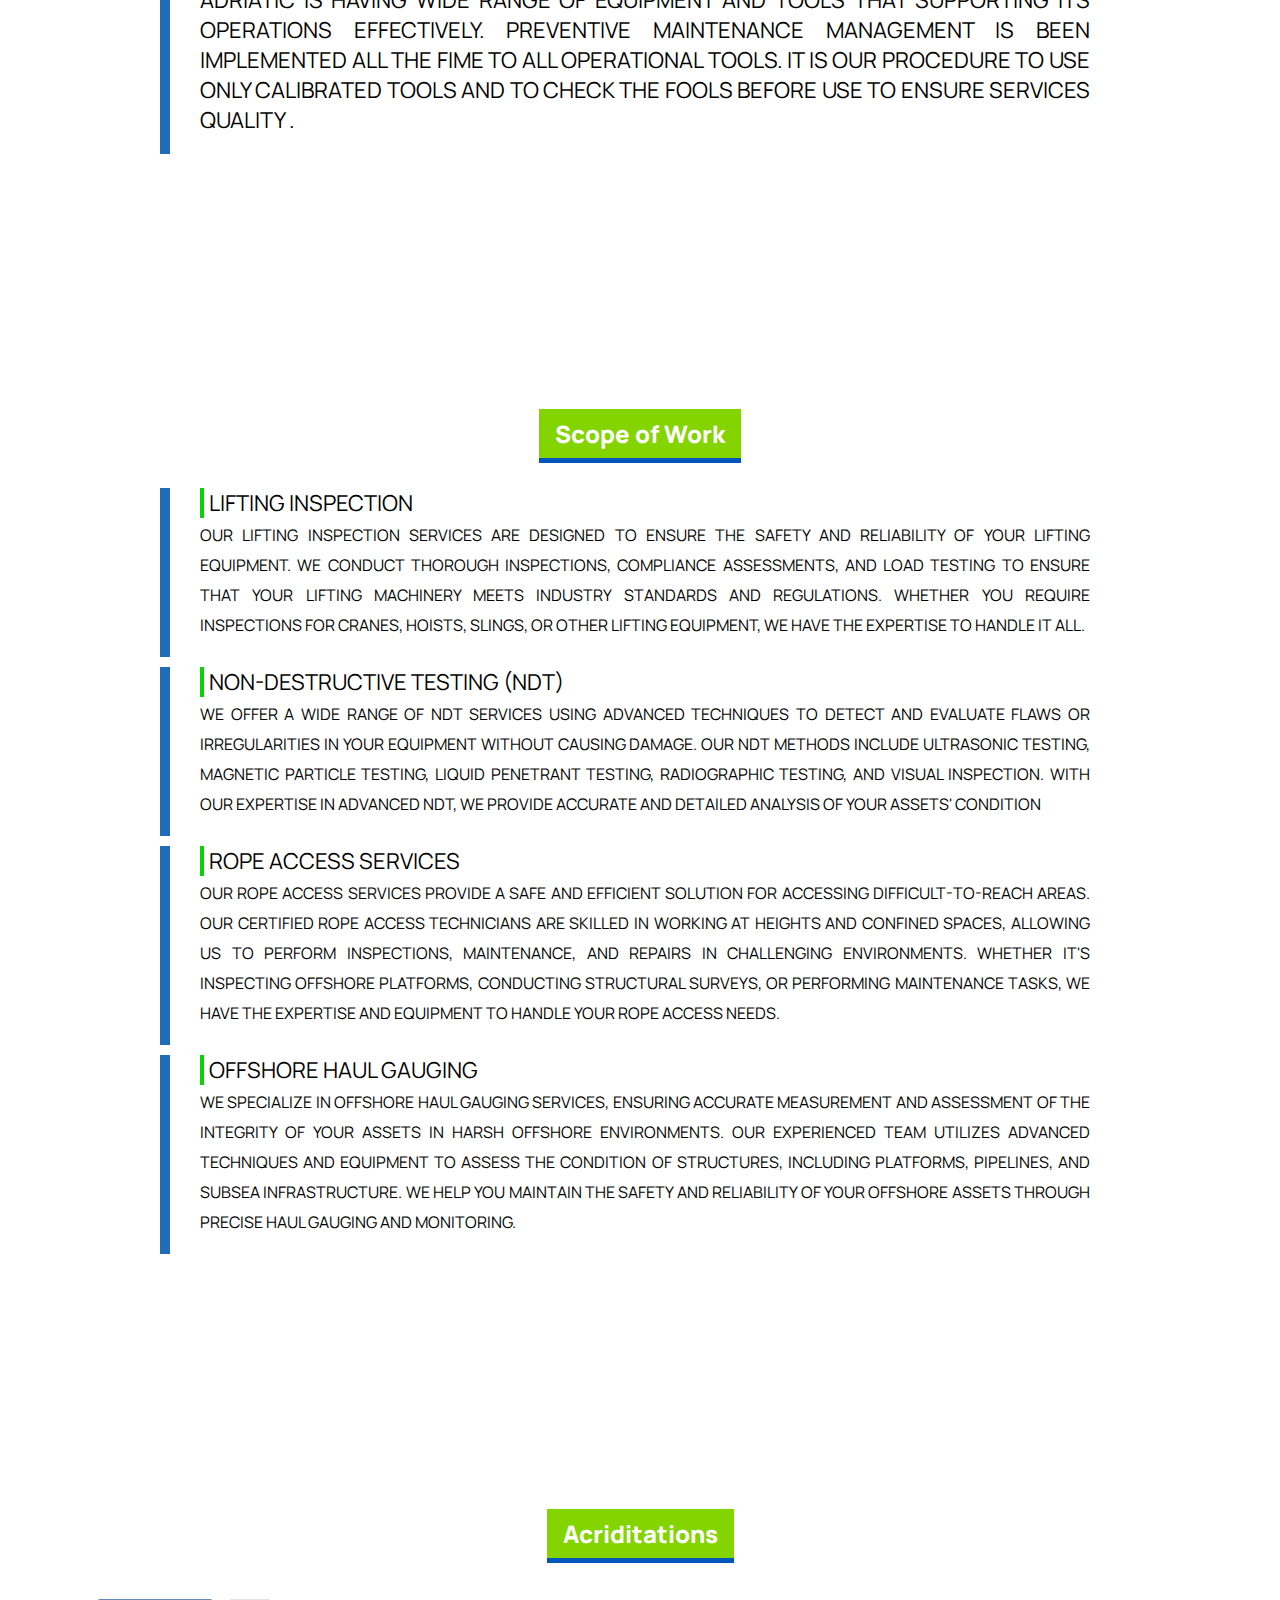
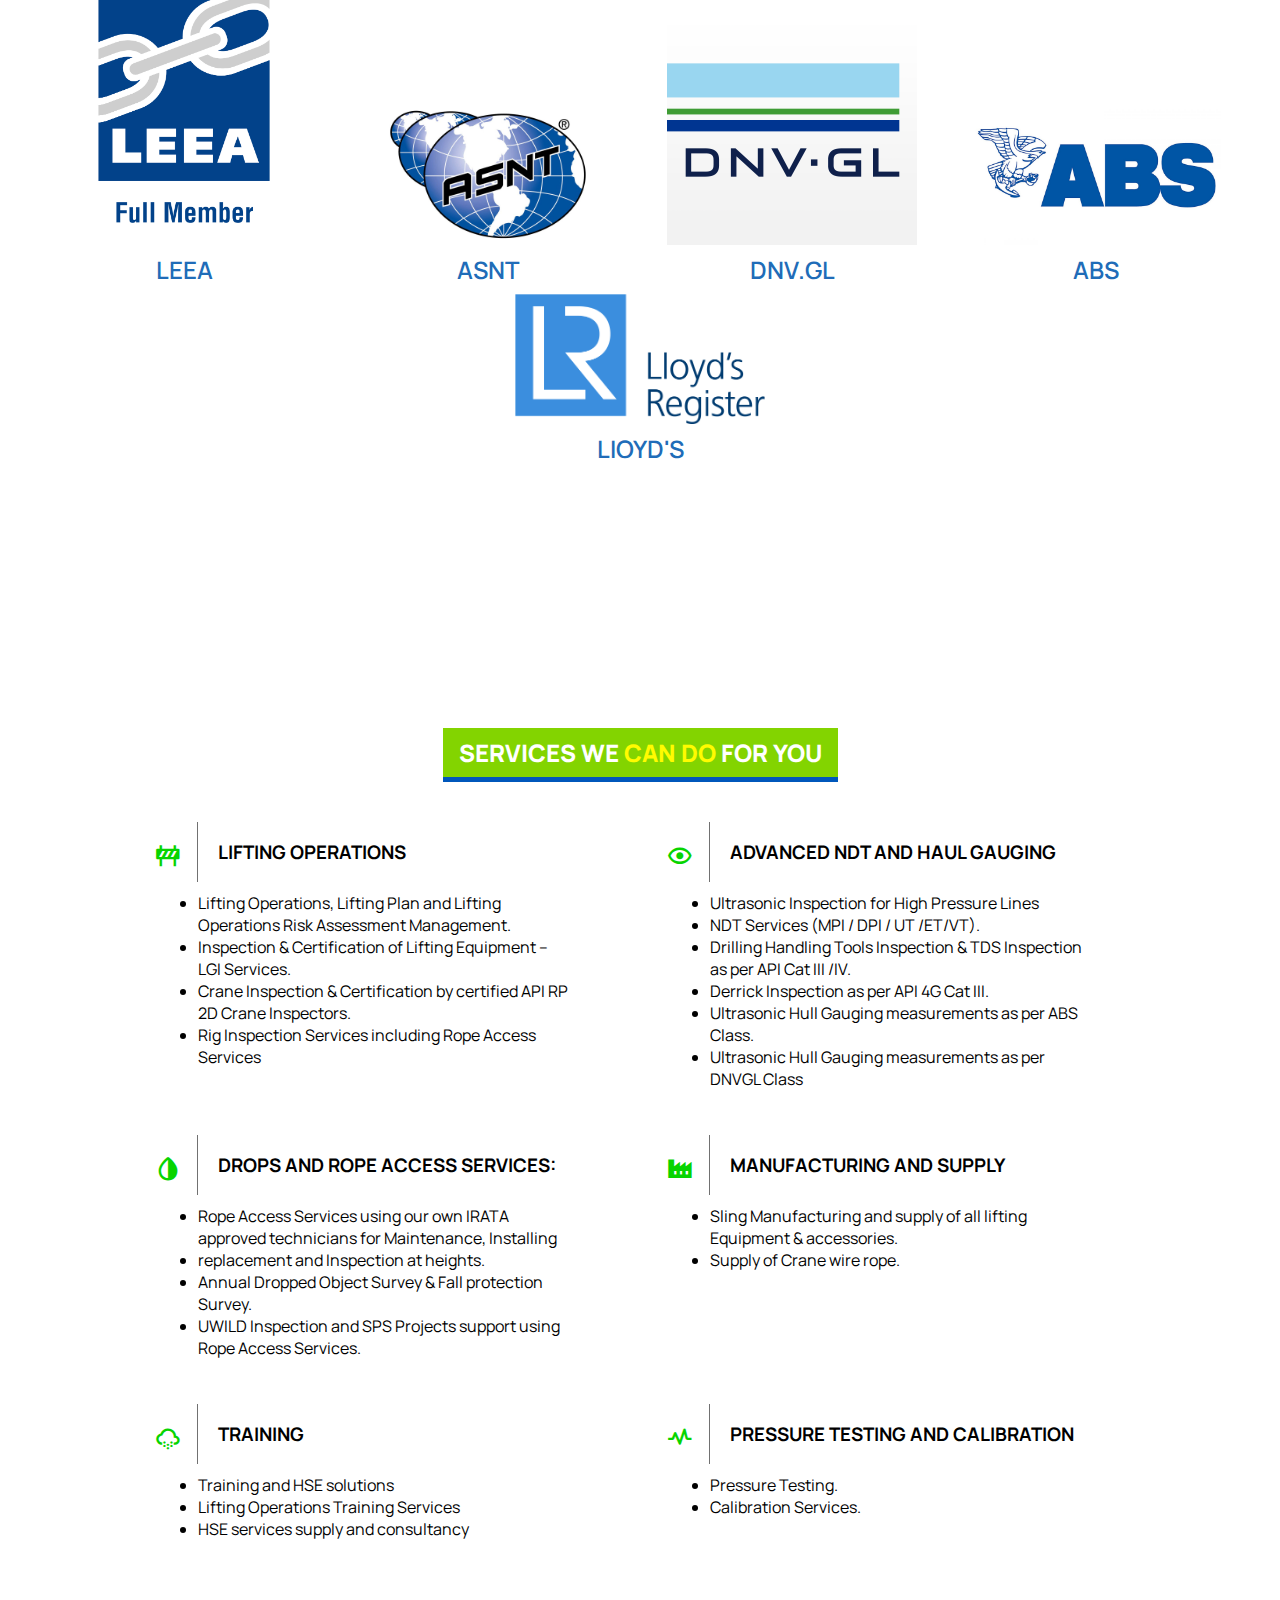
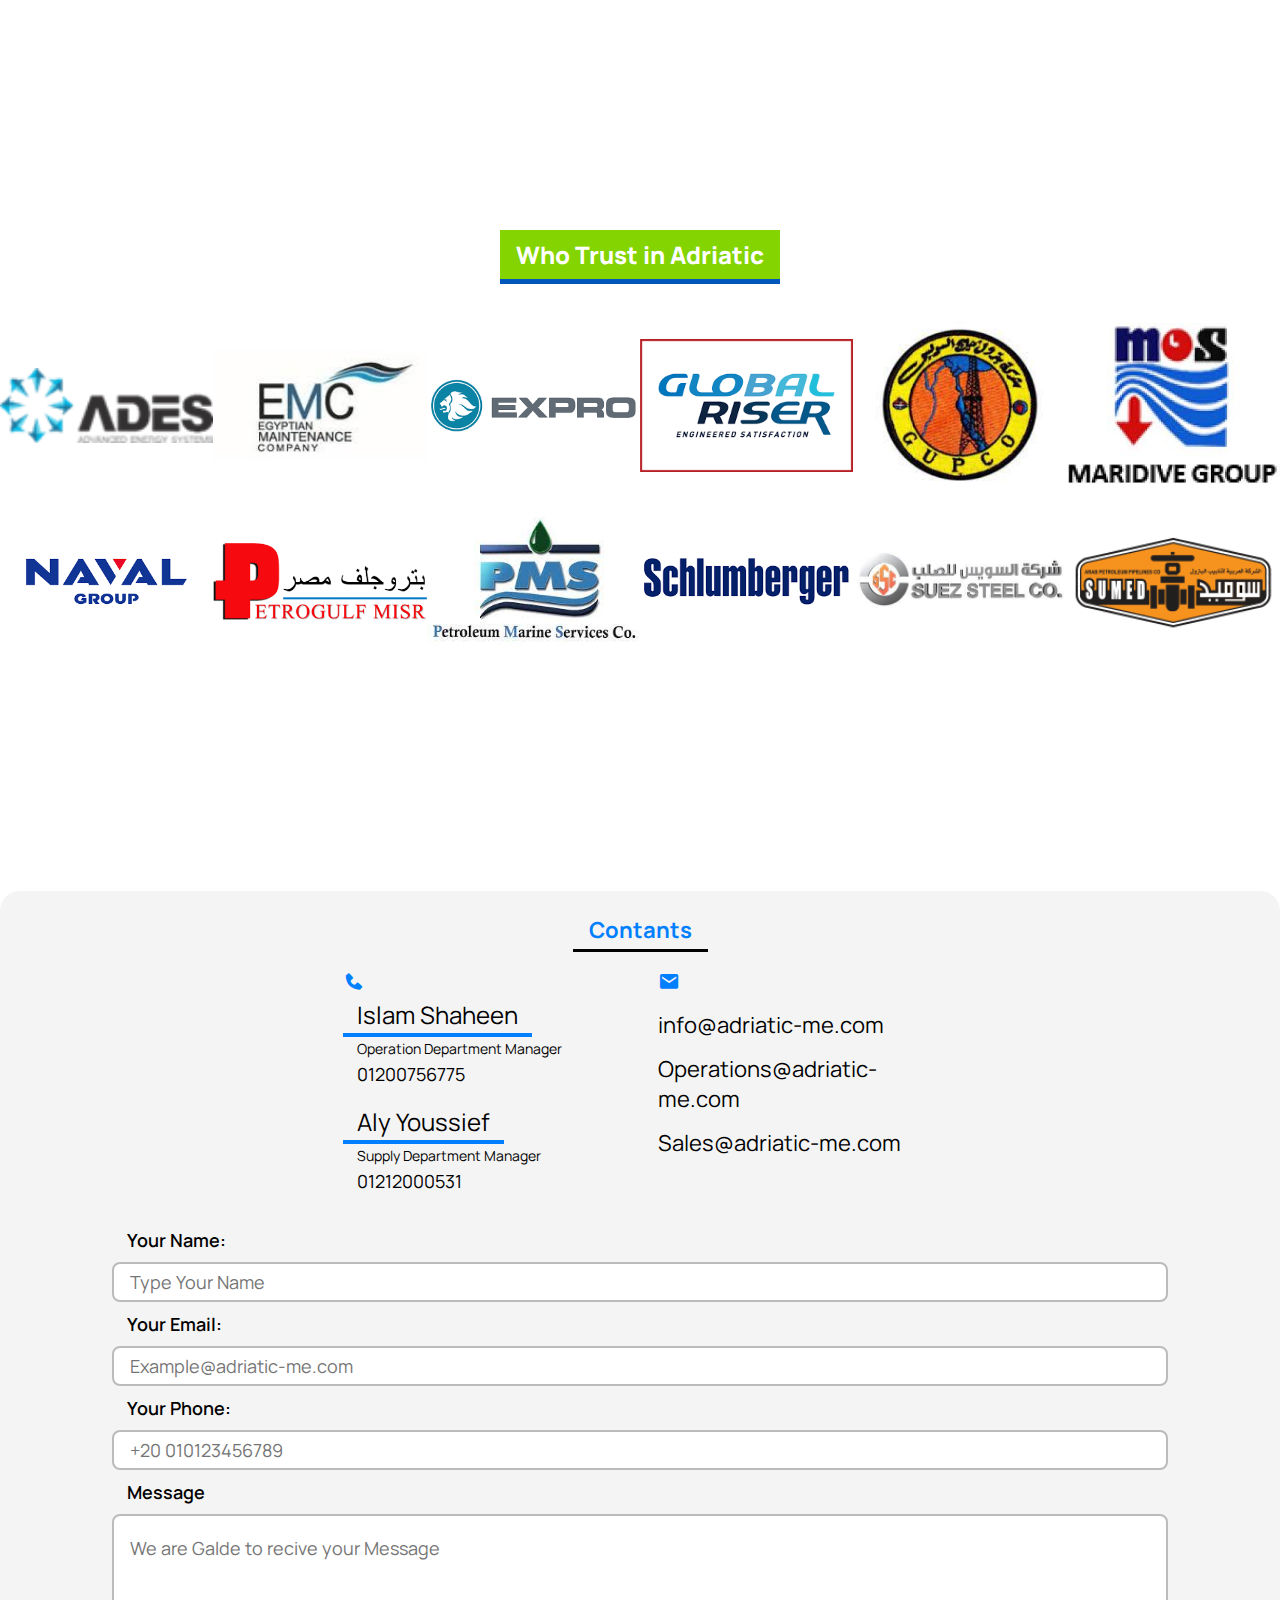
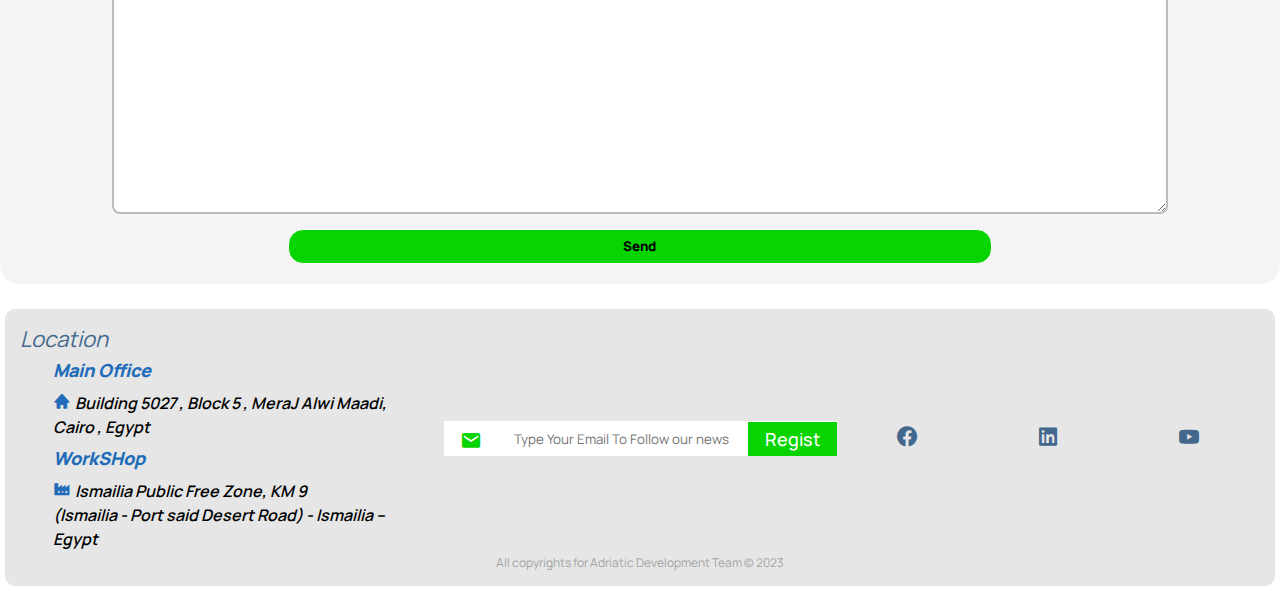
==== commit f2cf1269: "--" ====
--- a/web1/index.html
+++ b/web1/index.html
@@ -22,7 +22,7 @@
                             <li class="active nav-item"><a href="index.html" ">Home</a></li>
                             <li><a href="#whoweare" class="nav-item">Who we Are ?</a></li>
                             <li class="nav-item"><a href="service.html" class="subnav">Services </a></li>
-                            <li class="nav-item"> <a href="products.html" class="subnav">Products </a></li>
+                            <li class="nav-item"> <a href="#" class="subnav">Products </a></li>
                             <li class="nav-item"><a href="https://activation.bexel.io/" ">Get Certificate</a></li>
                             <li class="nav-item"><a href="#contactus" ">Contact Us</a></li>
                         </ul>
@@ -268,7 +268,7 @@
                 <div class="client-item"><img src="utl/img/clients/SUMED.png" alt=""></div>
             </div>
         </div>
-        <div class="spacer"></div>
+        <!-- <div class="spacer"></div>
 
         <div class="feeds">
             <h2 class="head">WHAT <SPan>OUR CUSTOMERS</SPan> SAY</h2>
@@ -329,7 +329,7 @@
                     <p class="word">Lorem ipsum dolor sit amet consectetur adipisicing elit. </p>
                 </div>
             </div>
-        </div>
+        </div> -->
         <div class="spacer"></div>
 
         <div class="contactus" id="contactus">
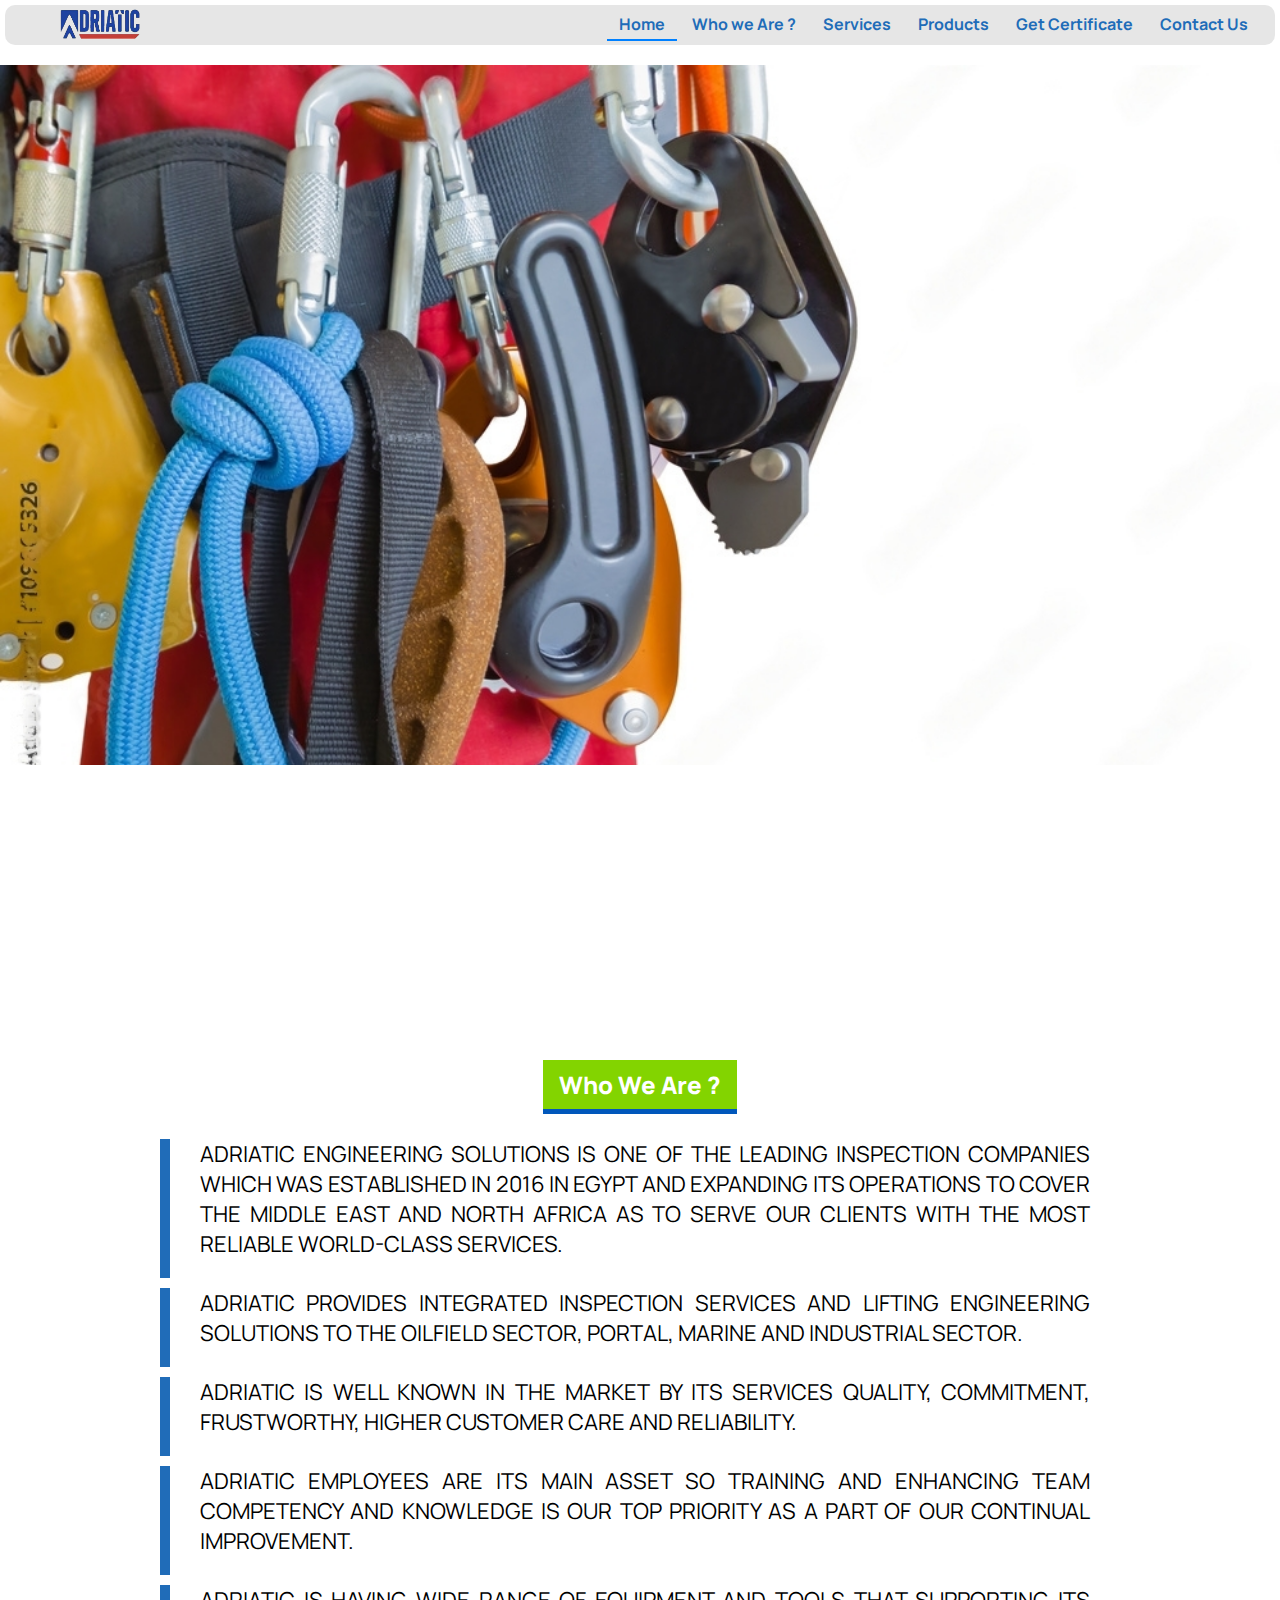
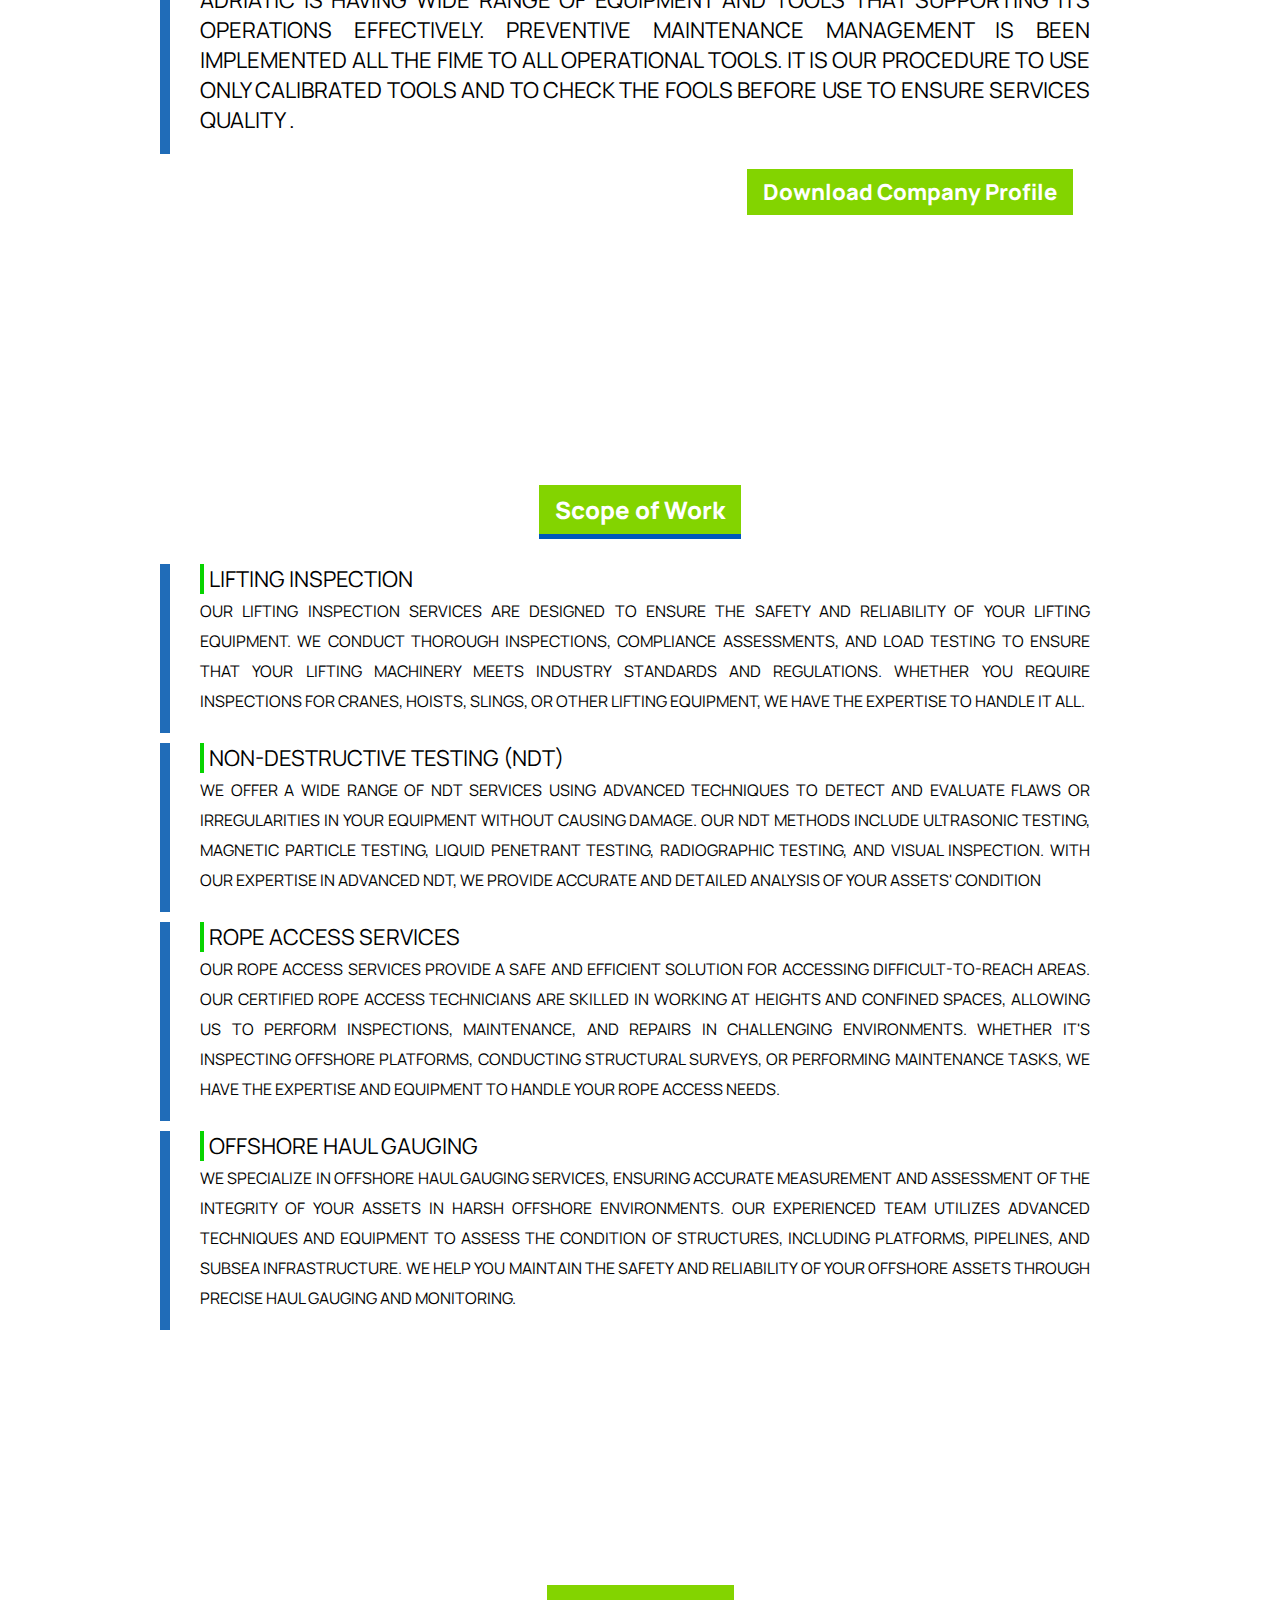
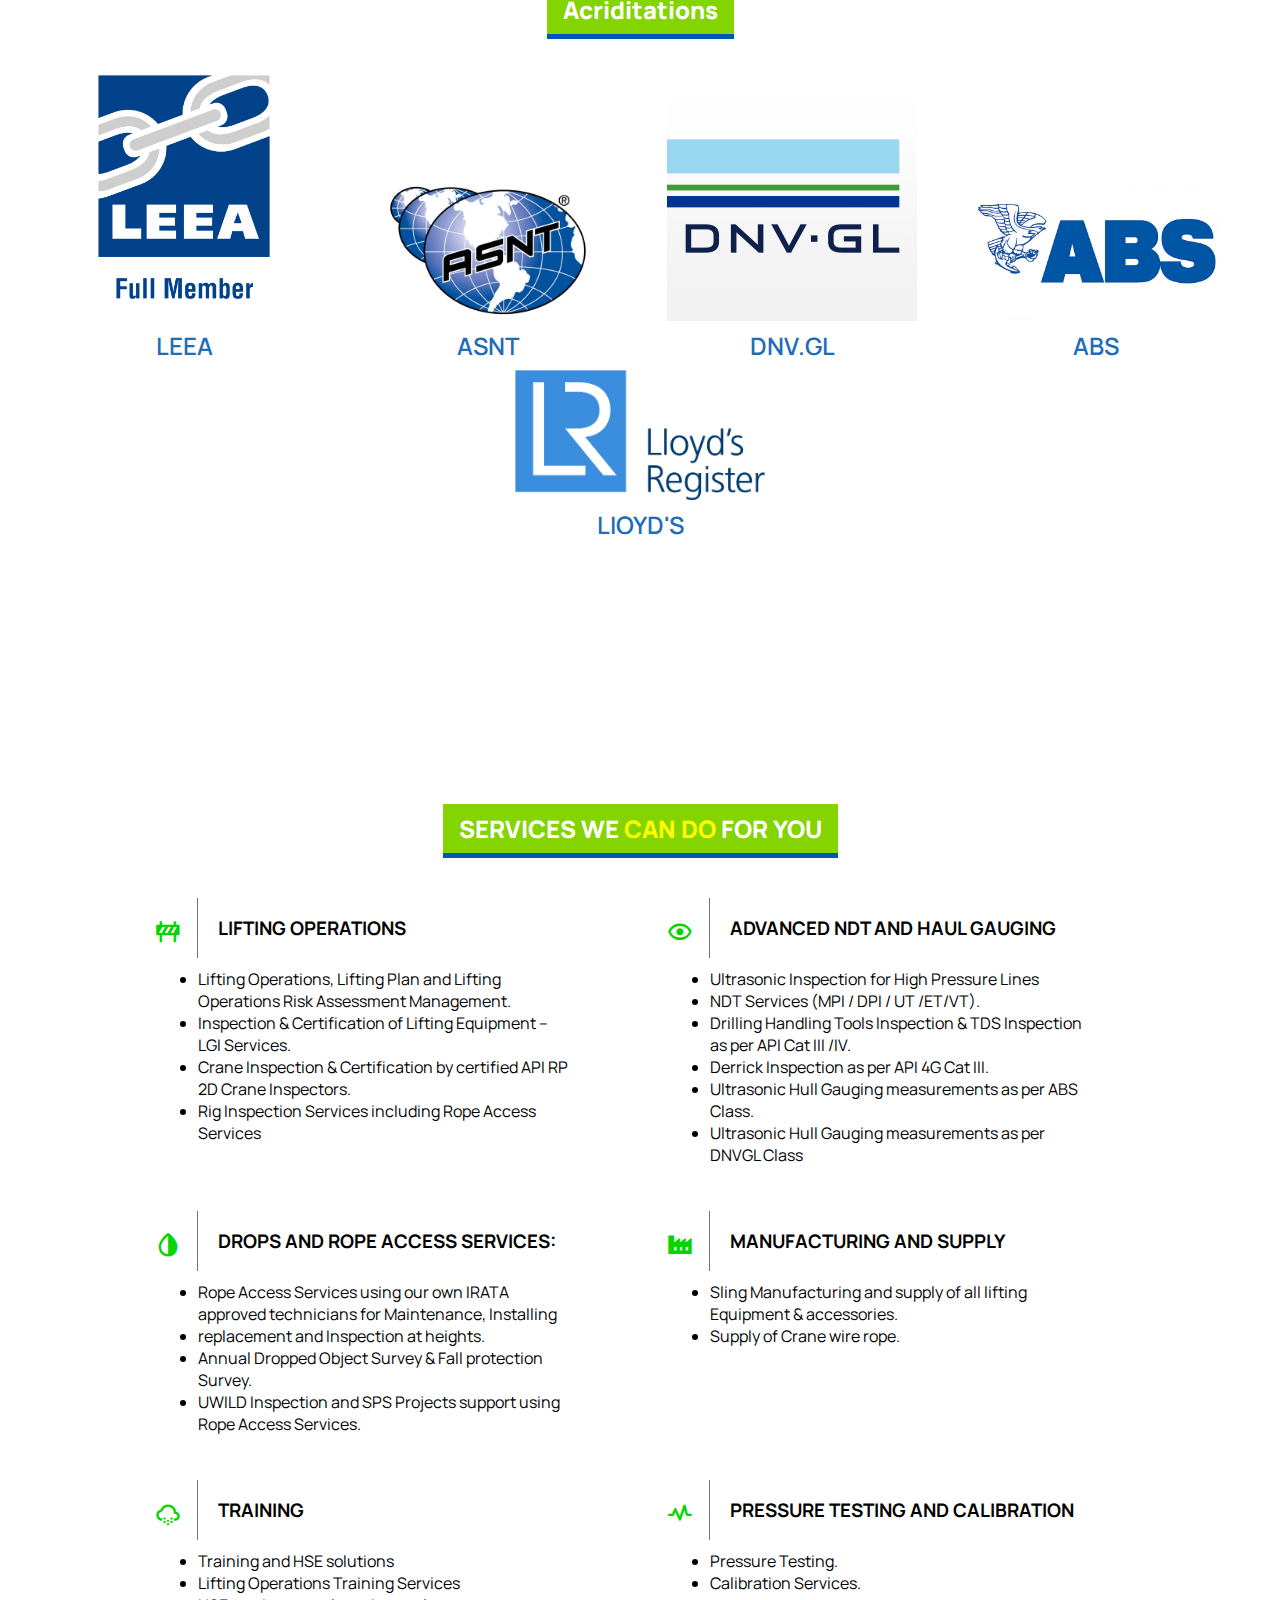
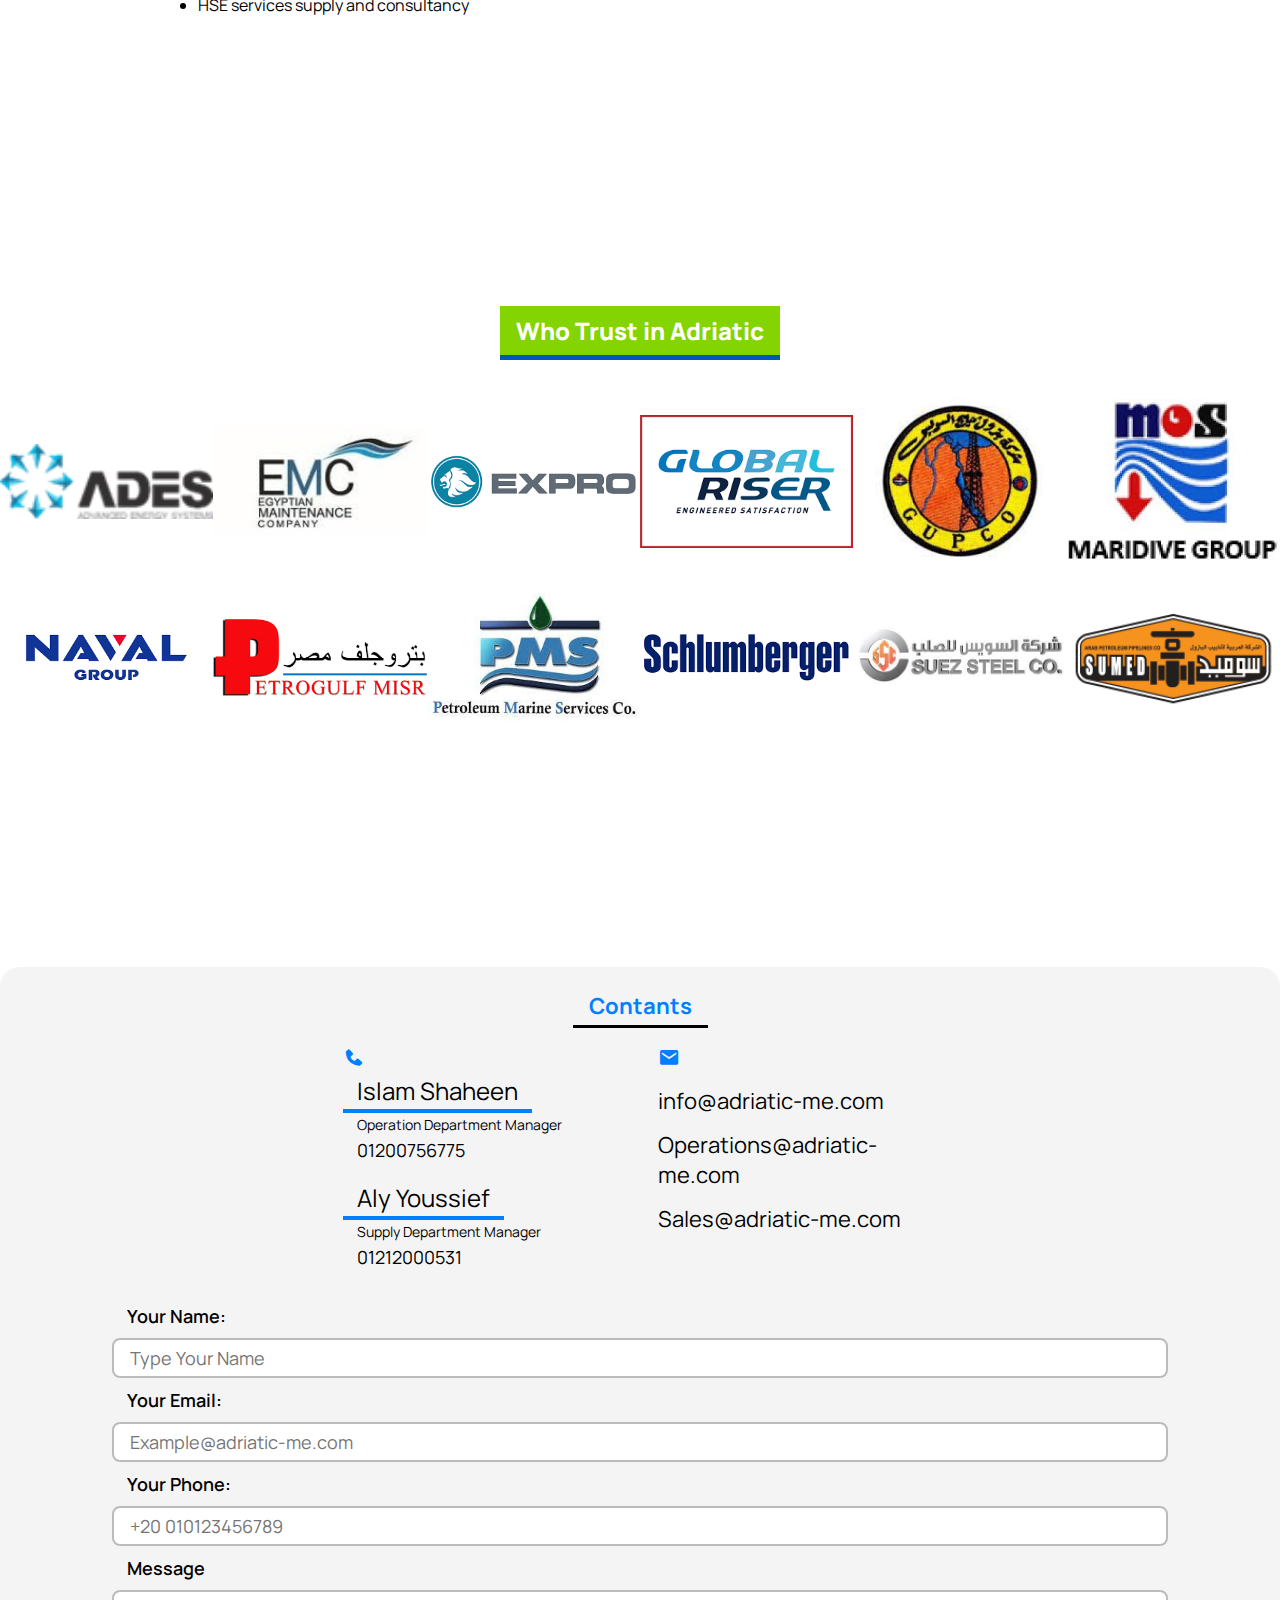
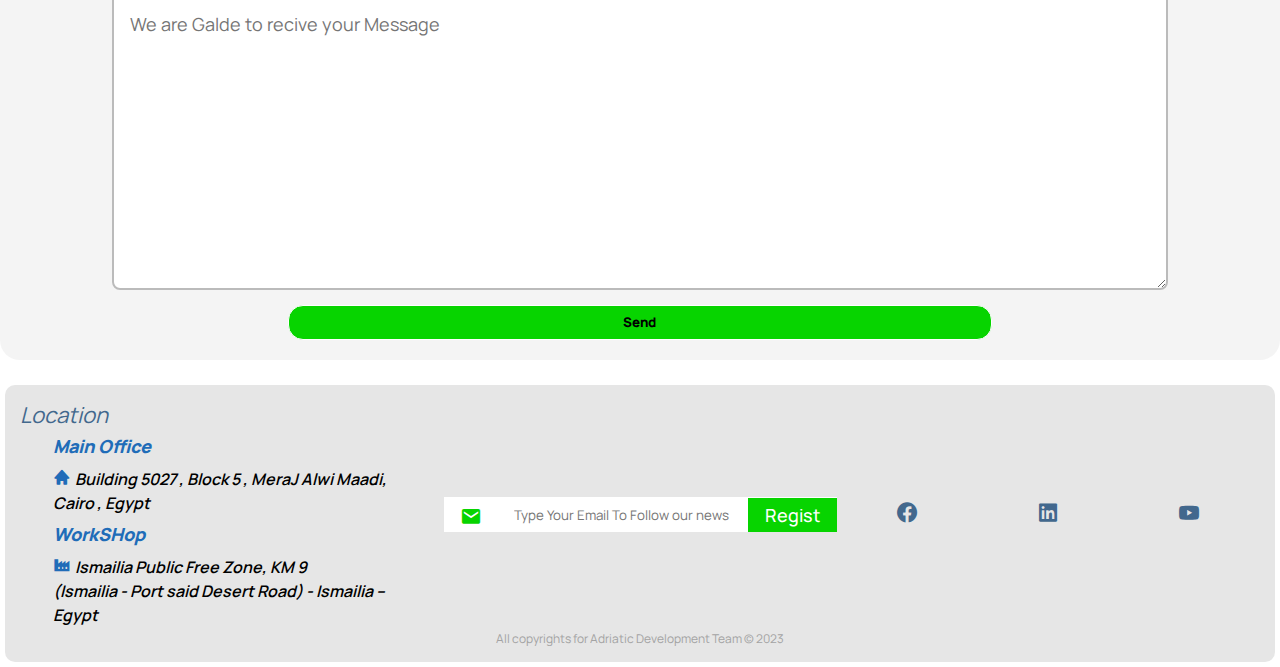
==== commit d717ffc2: "finshing" ====
--- a/web1/index.html
+++ b/web1/index.html
@@ -22,7 +22,7 @@
                             <li class="active nav-item"><a href="index.html" ">Home</a></li>
                             <li><a href="#whoweare" class="nav-item">Who we Are ?</a></li>
                             <li class="nav-item"><a href="service.html" class="subnav">Services </a></li>
-                            <li class="nav-item"> <a href="#" class="subnav">Products </a></li>
+                            <li class="nav-item"> <a href="service.html#supply" class="subnav">Products </a></li>
                             <li class="nav-item"><a href="https://activation.bexel.io/" ">Get Certificate</a></li>
                             <li class="nav-item"><a href="#contactus" ">Contact Us</a></li>
                         </ul>
@@ -84,6 +84,9 @@
                 fime to all operational tools. It is our procedure to use only
                 calibrated tools and to check the fools before use to ensure
                 services quality .</p>
+                <div class="profile">
+                    <a href="profile.pdf" target="_blank">Download Company Profile</a>
+                </div>
         </div>
         <!-- <div class="spacer"></div>
         <div class="team">
--- a/web1/utl/css/main.css
+++ b/web1/utl/css/main.css
@@ -177,7 +177,20 @@
   margin-top: 10px;
   text-transform: uppercase;
 }
-
+.whoweare .profile {
+  width: 70%;
+  display: flex;
+  justify-content: end;
+  align-items: center;
+  padding: 15px;
+}
+.whoweare .profile a {
+  padding: 8px 16px;
+  background-color: #83d400;
+  color: #fff;
+  font-size: 22px;
+  font-weight: 800;
+}
 .scope .line {
   text-align: center;
   text-align: justify;
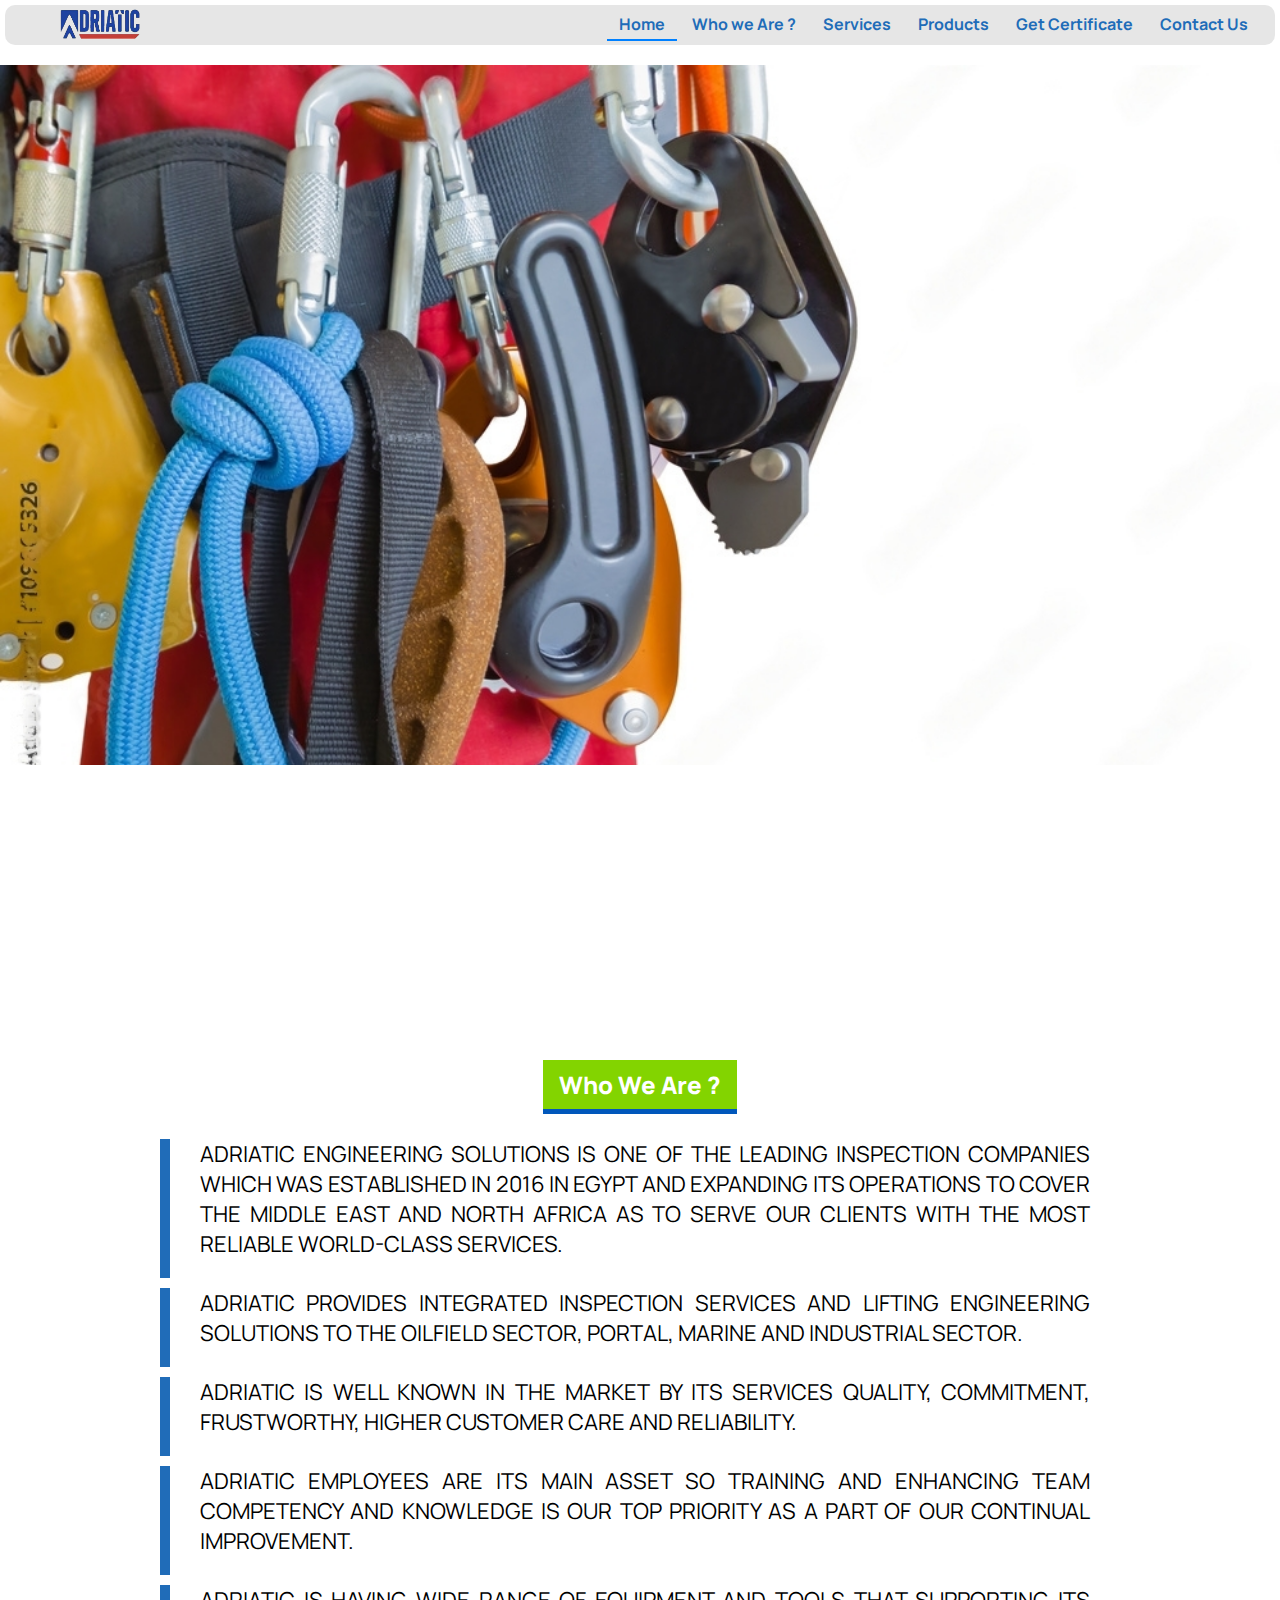
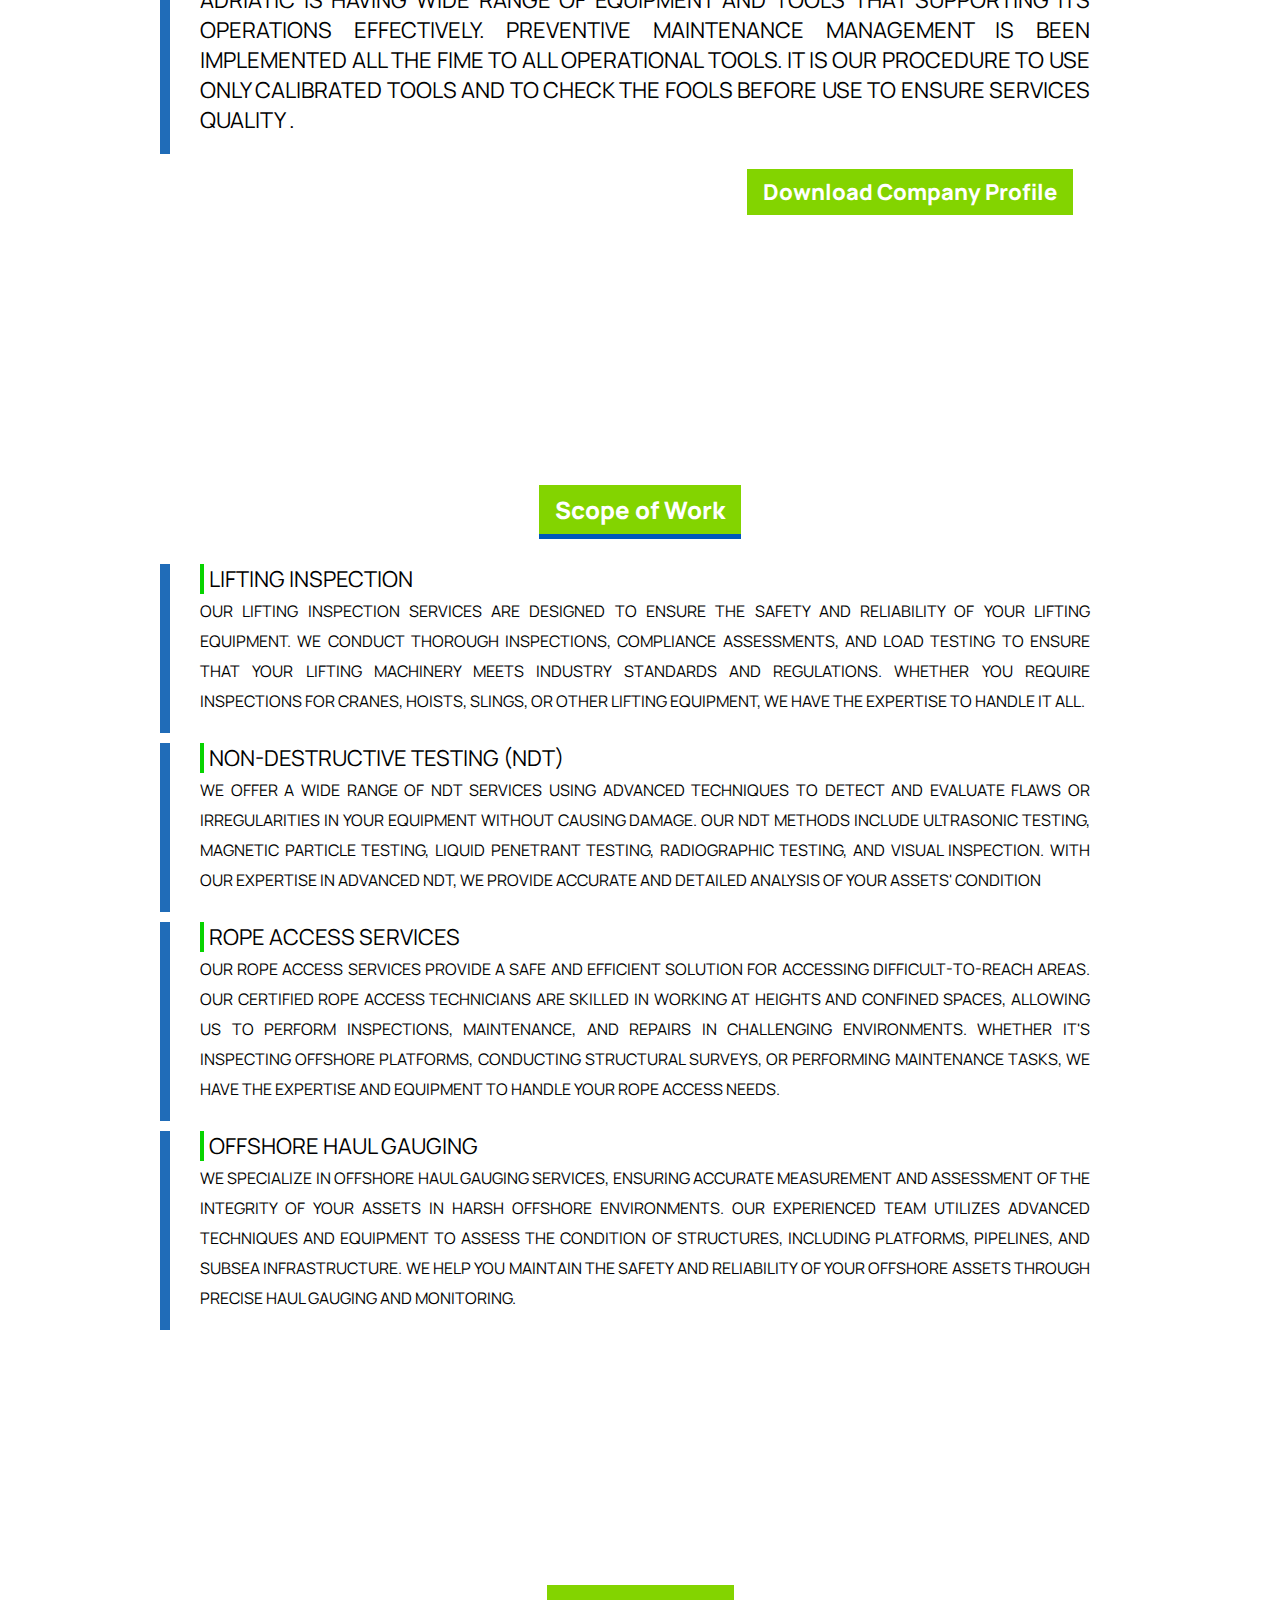
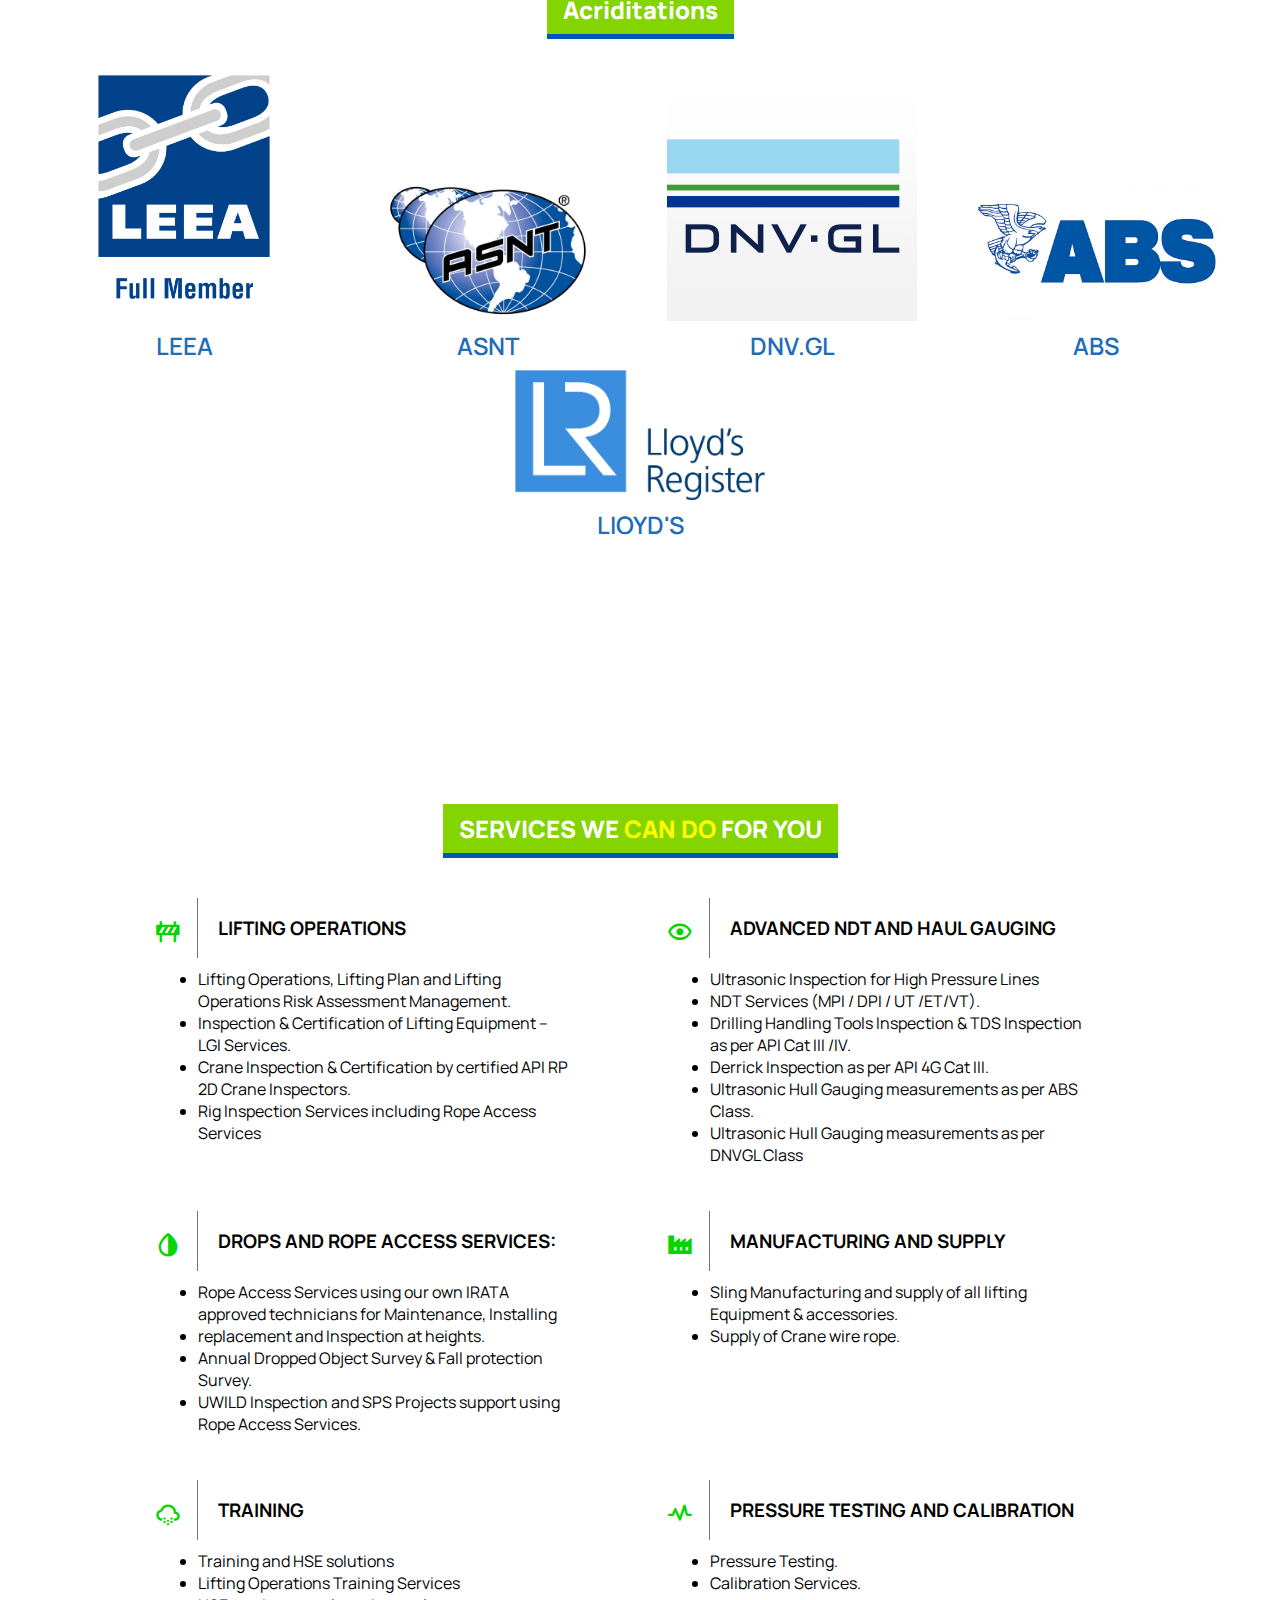
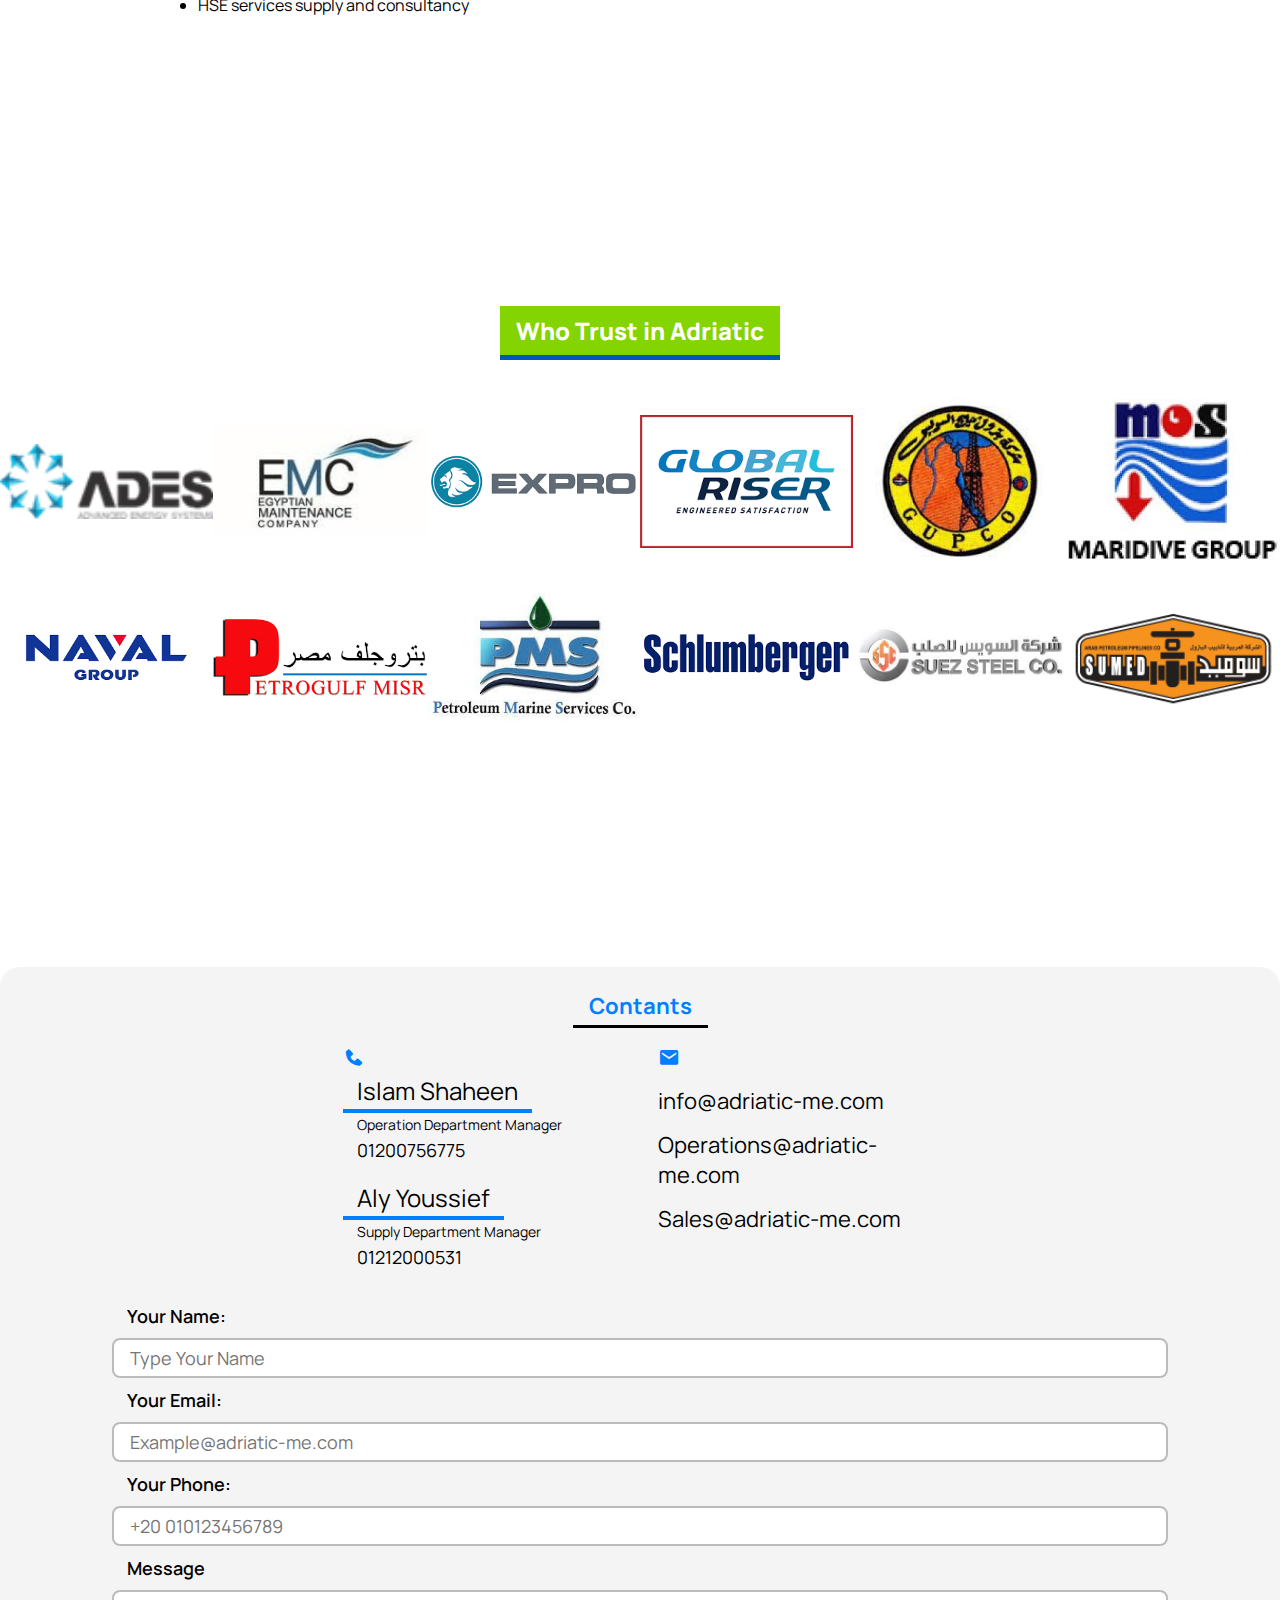
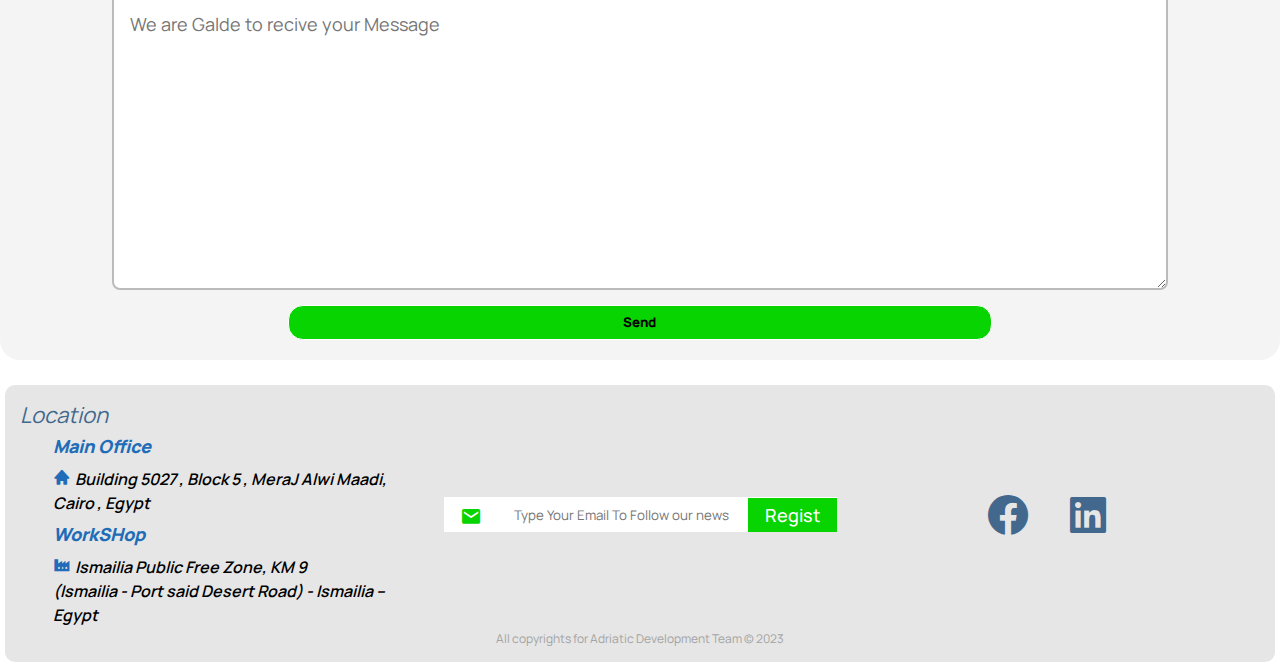
==== commit 4bcbe064: "--" ====
--- a/web1/index.html
+++ b/web1/index.html
@@ -418,9 +418,9 @@
                 </form>     
             </div>
             <div class="social">
-                <a href="facebook"><i class='bx bxl-facebook-circle' ></i></a>
-                <a href="linkedin"><i class='bx bxl-linkedin-square' ></i></a>
-                <a href="youtube"><i class='bx bxl-youtube' ></i></a>
+                <a href="https://www.facebook.com/profile.php?id=100042405672113"><i class='bx bxl-facebook-circle' ></i></a>
+                <a href="https://www.linkedin.com/company/adriatic-aes/"><i class='bx bxl-linkedin-square' ></i></a>
+
             </div>
             <div class="copyrights">
                 <p>All copyrights for Adriatic Development Team &copy; 2023</p> 
--- a/web1/utl/css/main.css
+++ b/web1/utl/css/main.css
@@ -389,13 +389,13 @@
 }
 .social {
   display: flex;
-  flex-direction: row;
-  justify-content: space-around;
+  justify-content: center;
   align-items: center;
 }
 .social i {
-  font-size: 24px;
+  font-size: 48px;
   color: #42688d;
+  padding: 8px 16px;
 }
 
 footer .inputs {
@@ -570,6 +570,8 @@
   }
   footer .social {
     flex-direction: row;
+    justify-content: center;
+    align-items: center;
   }
   footer .social a {
     padding: 15px;
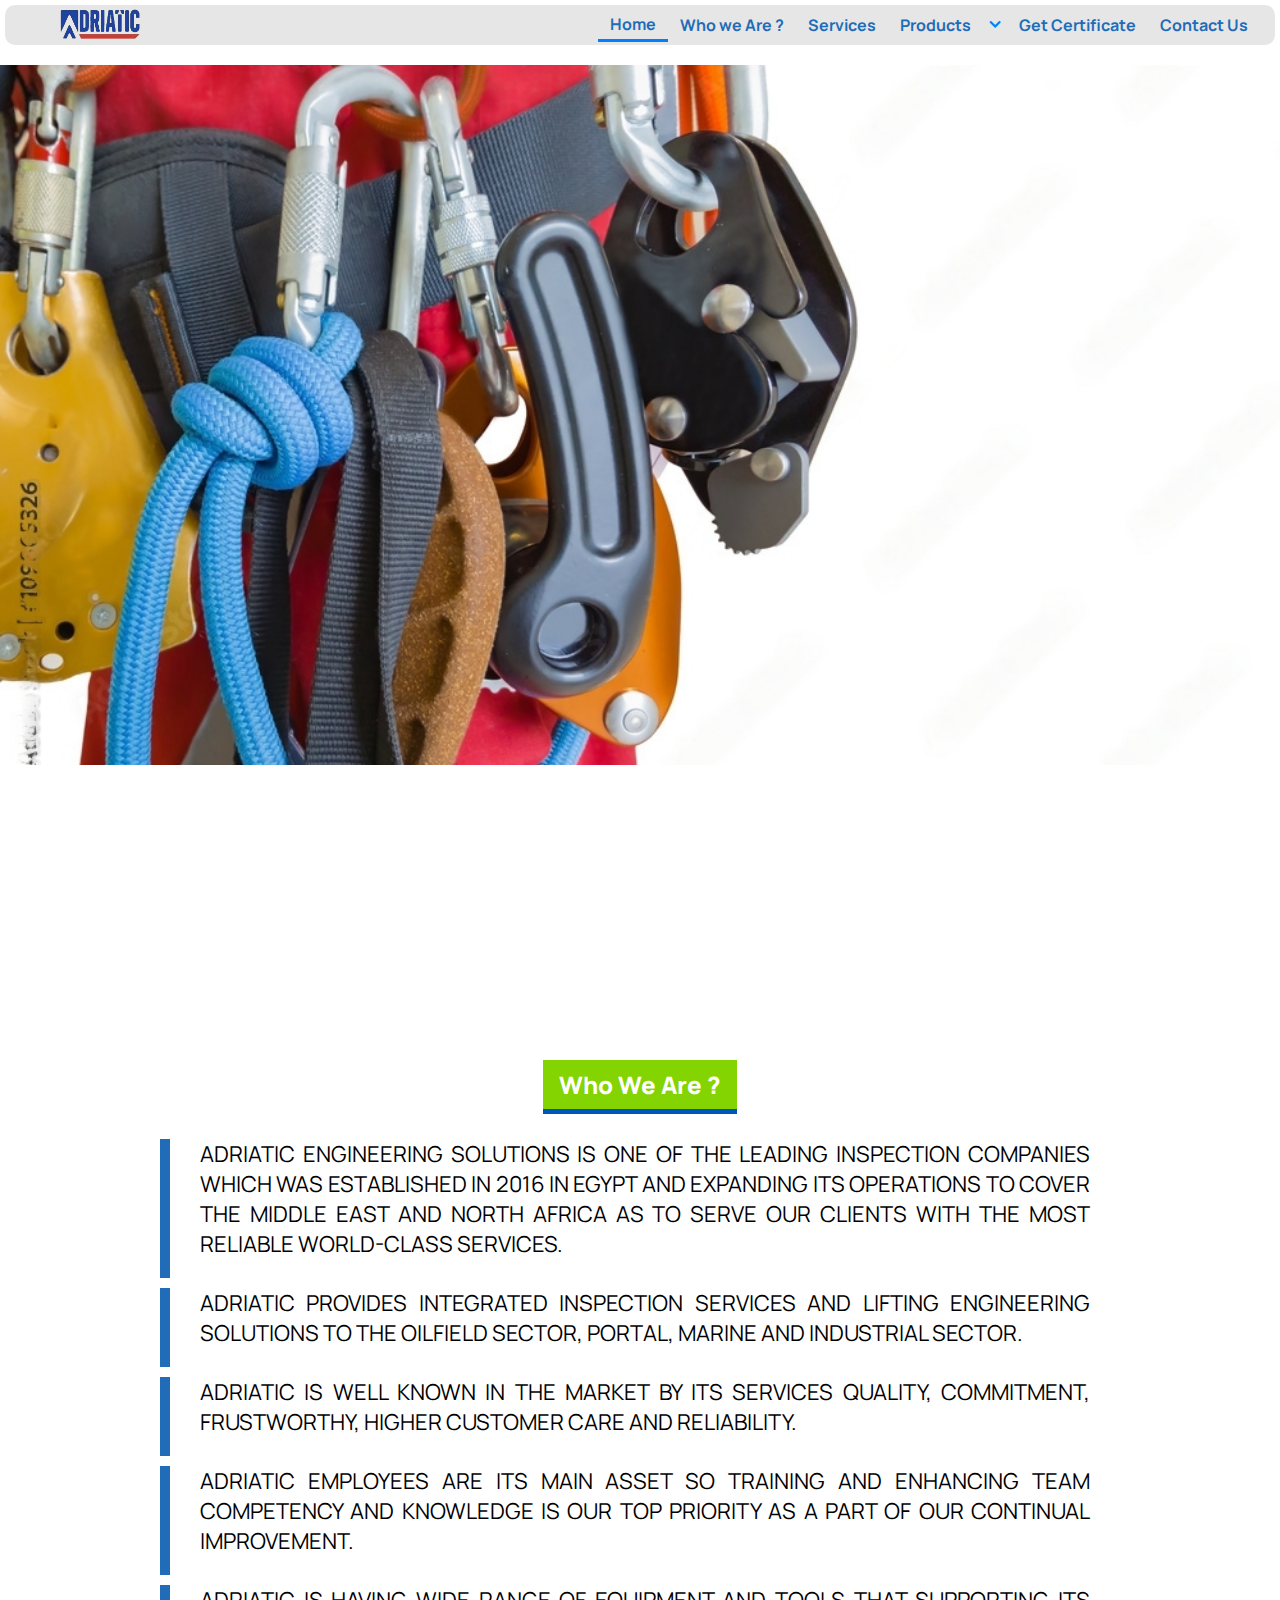
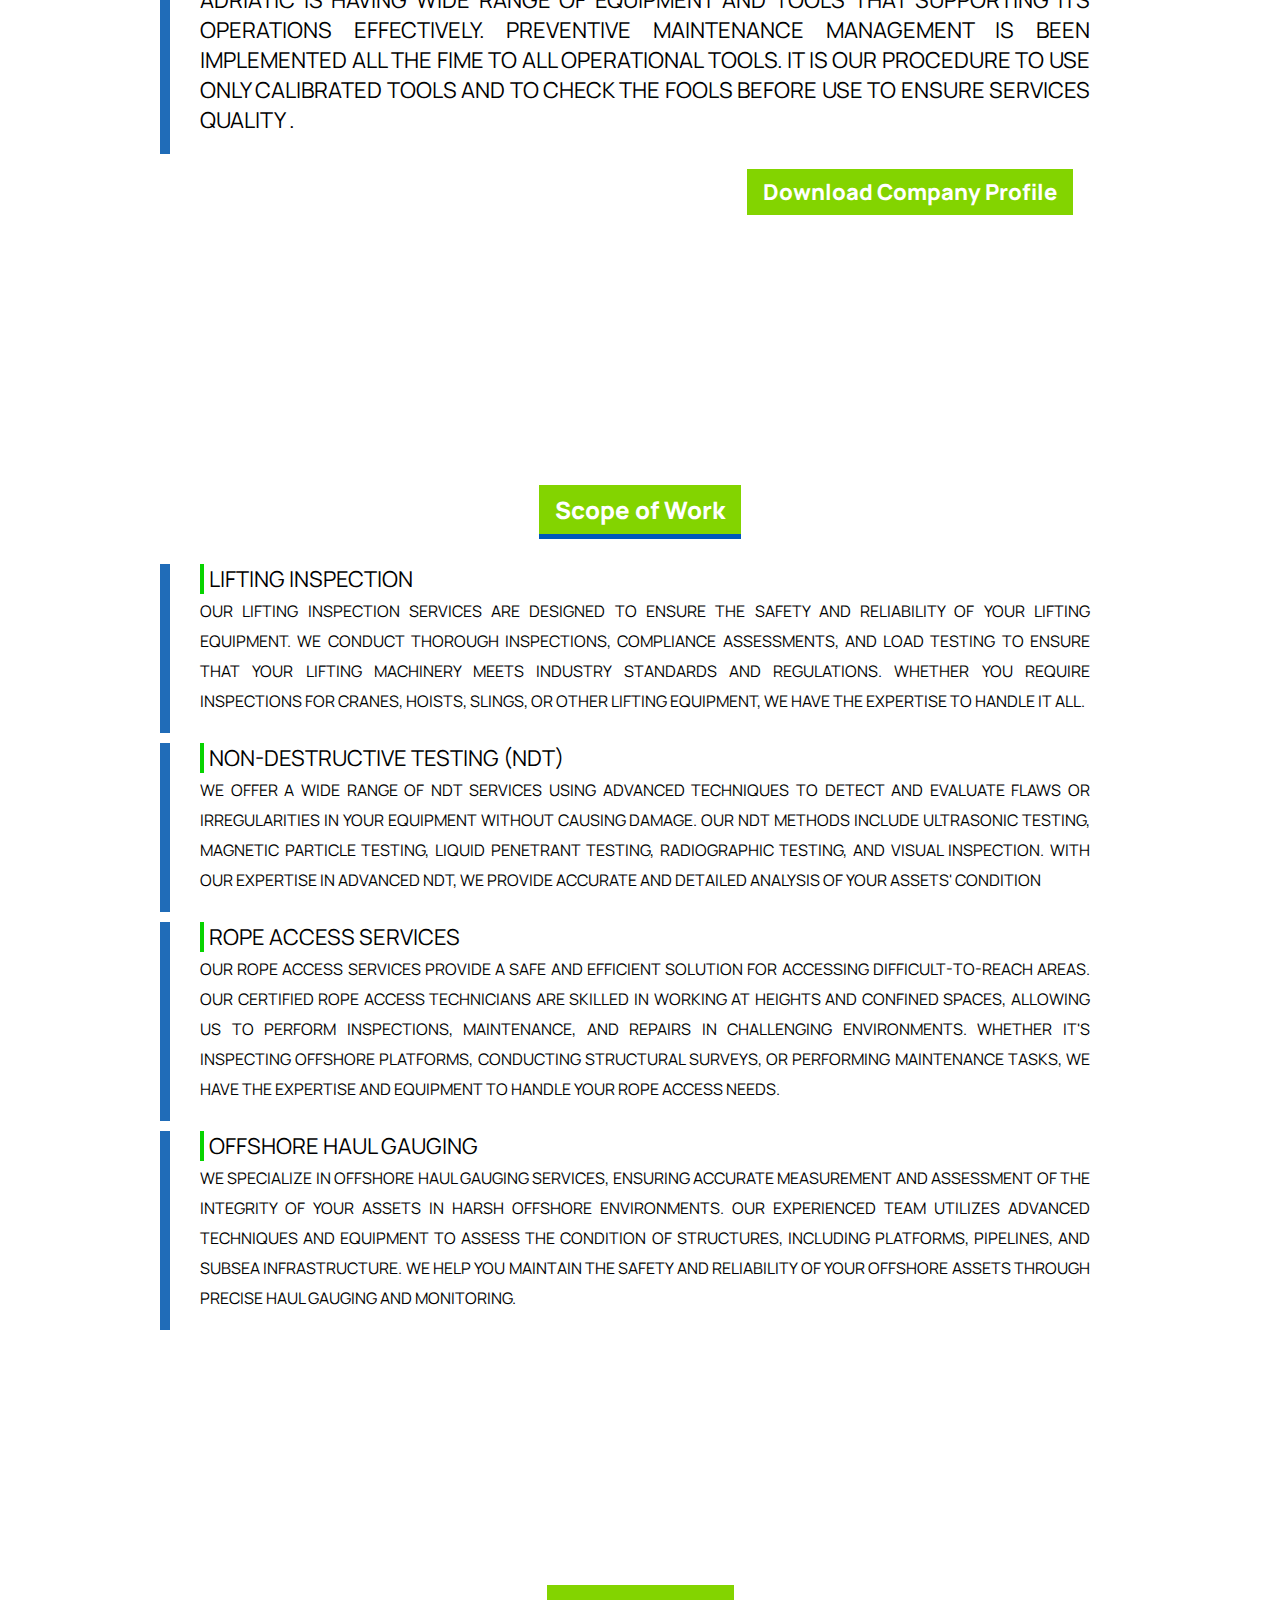
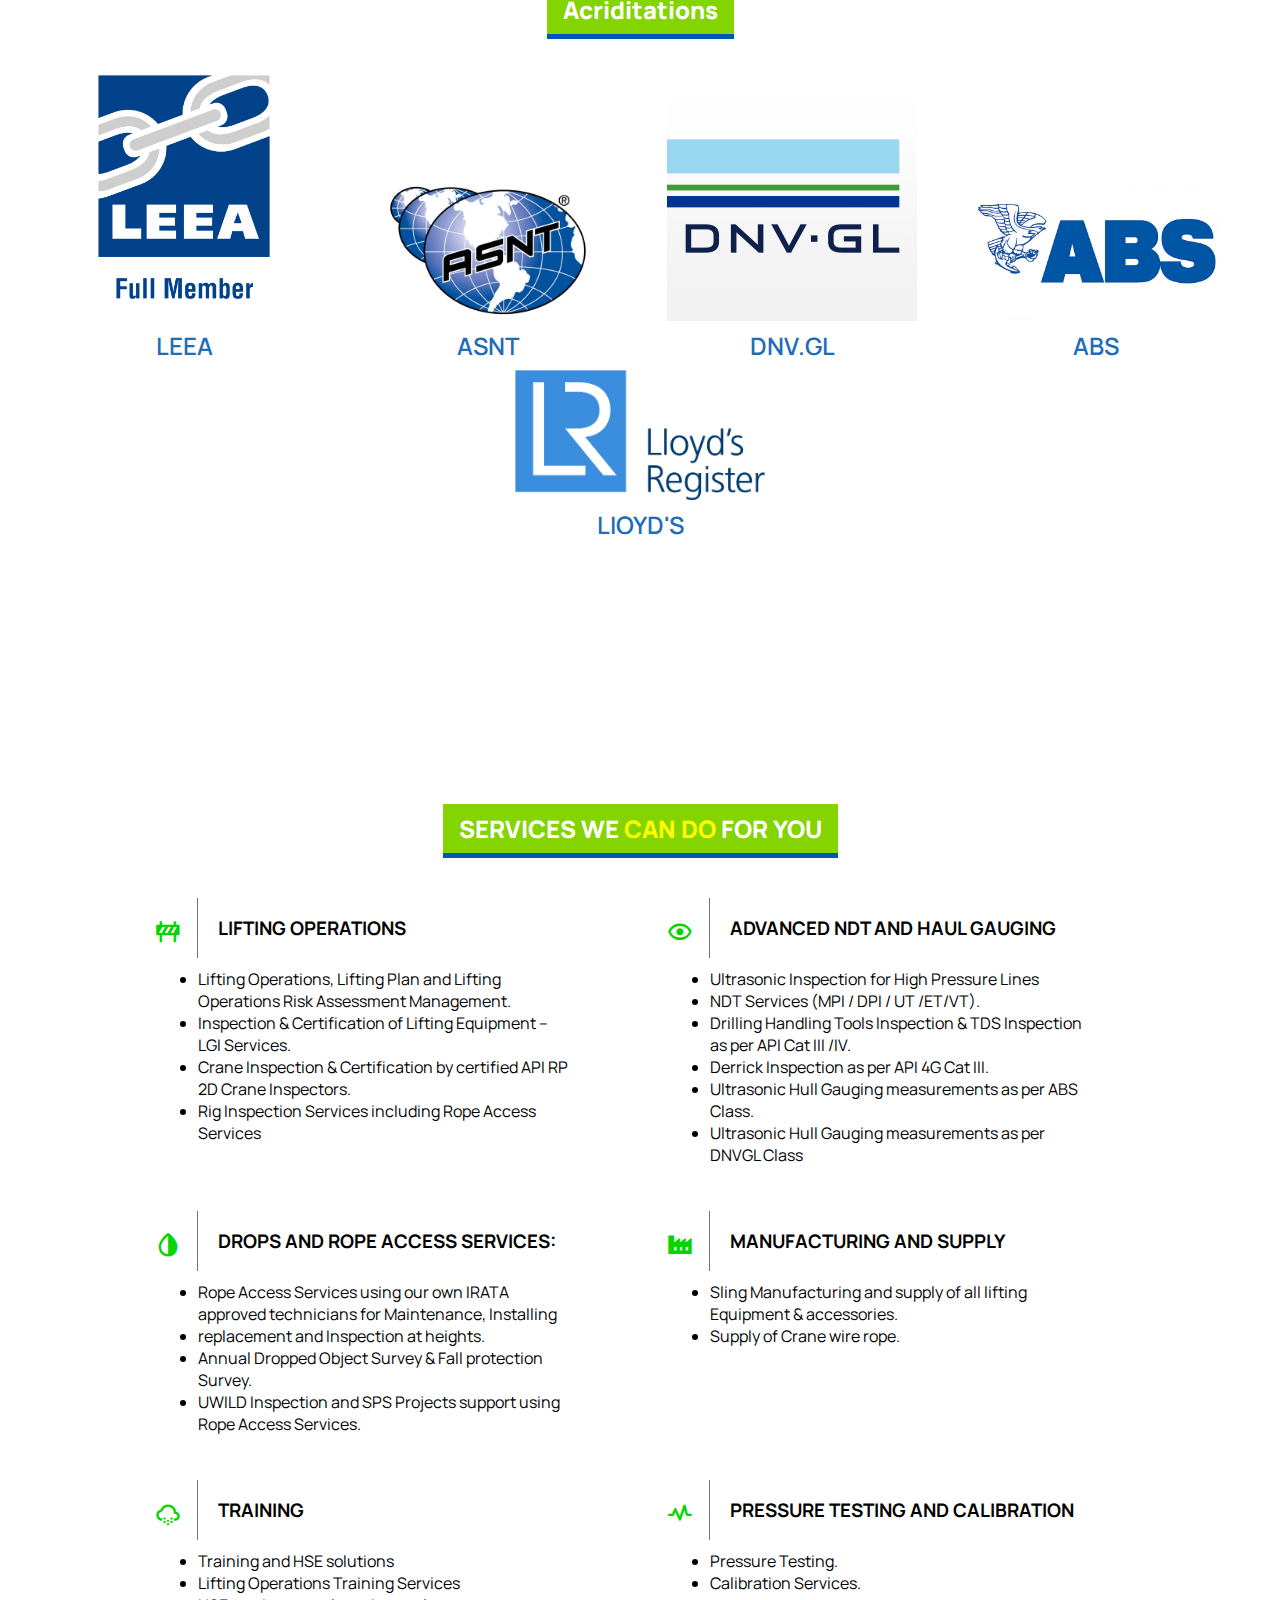
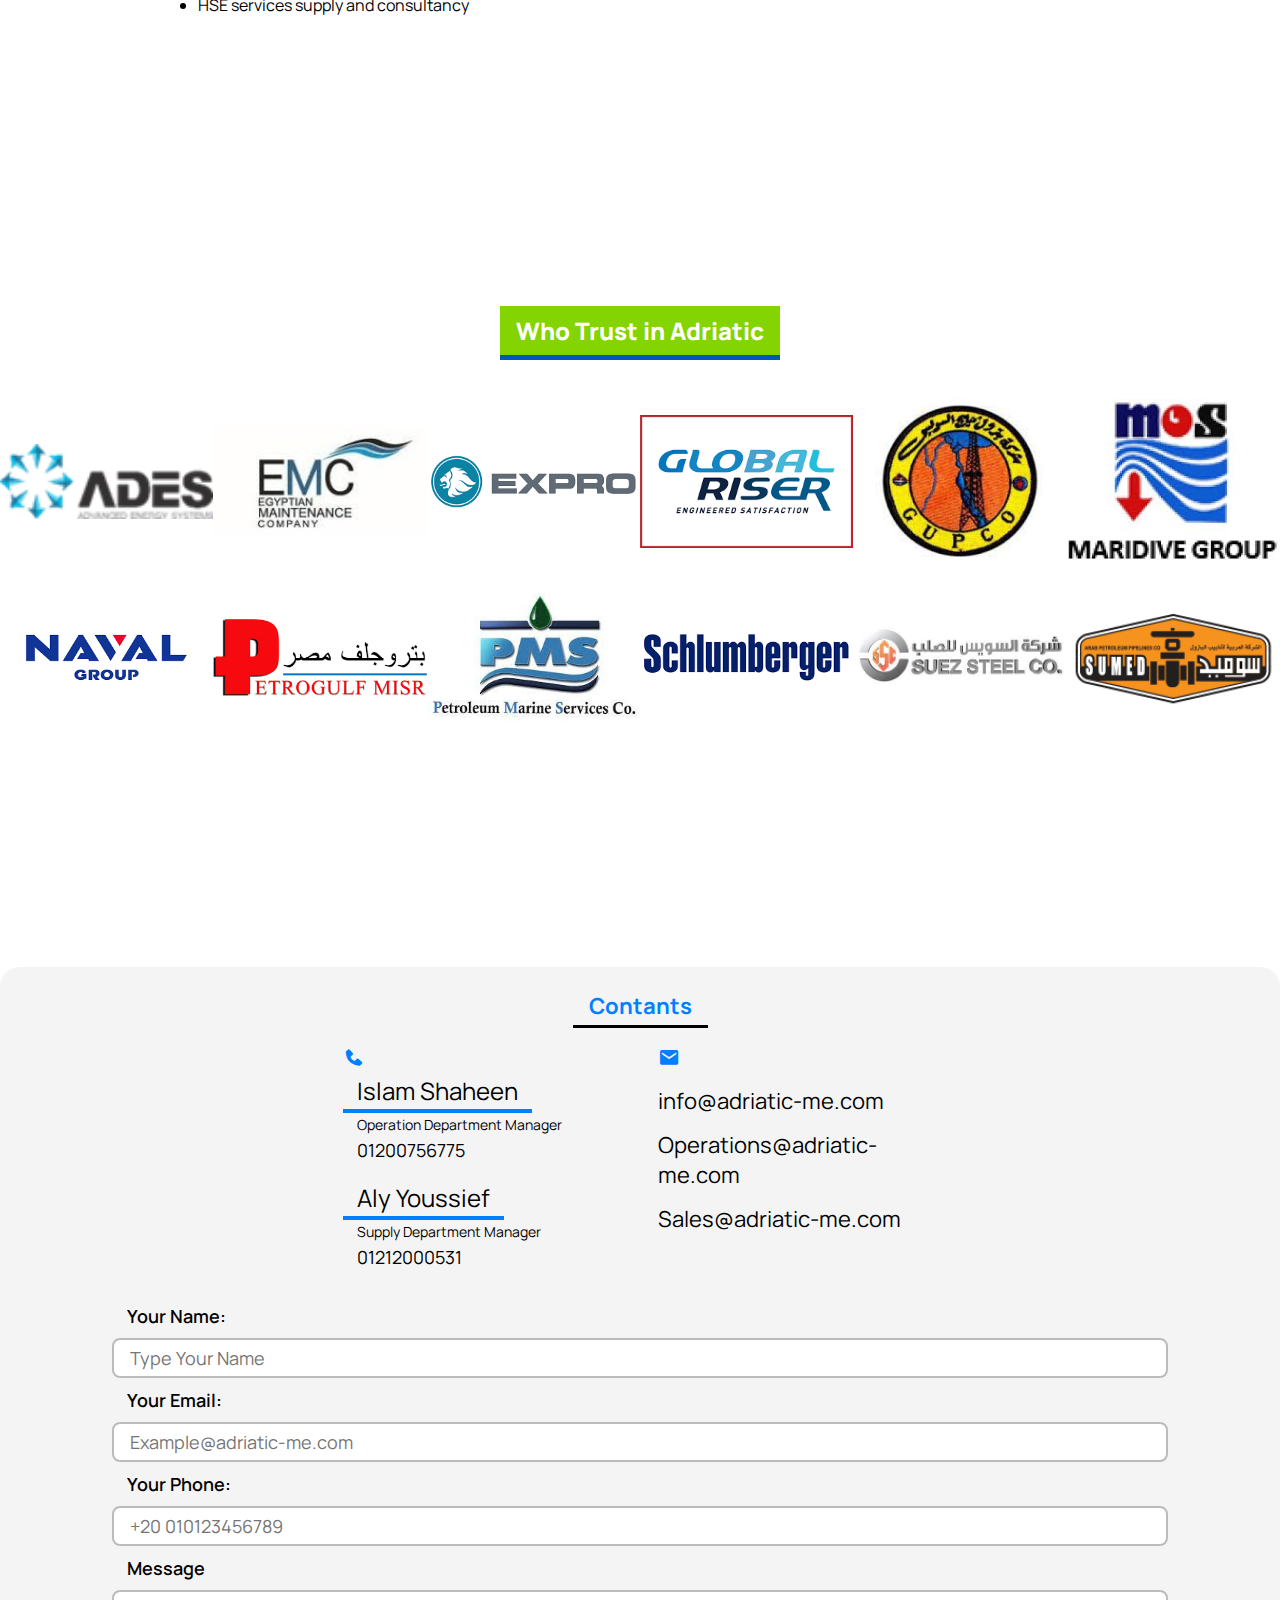
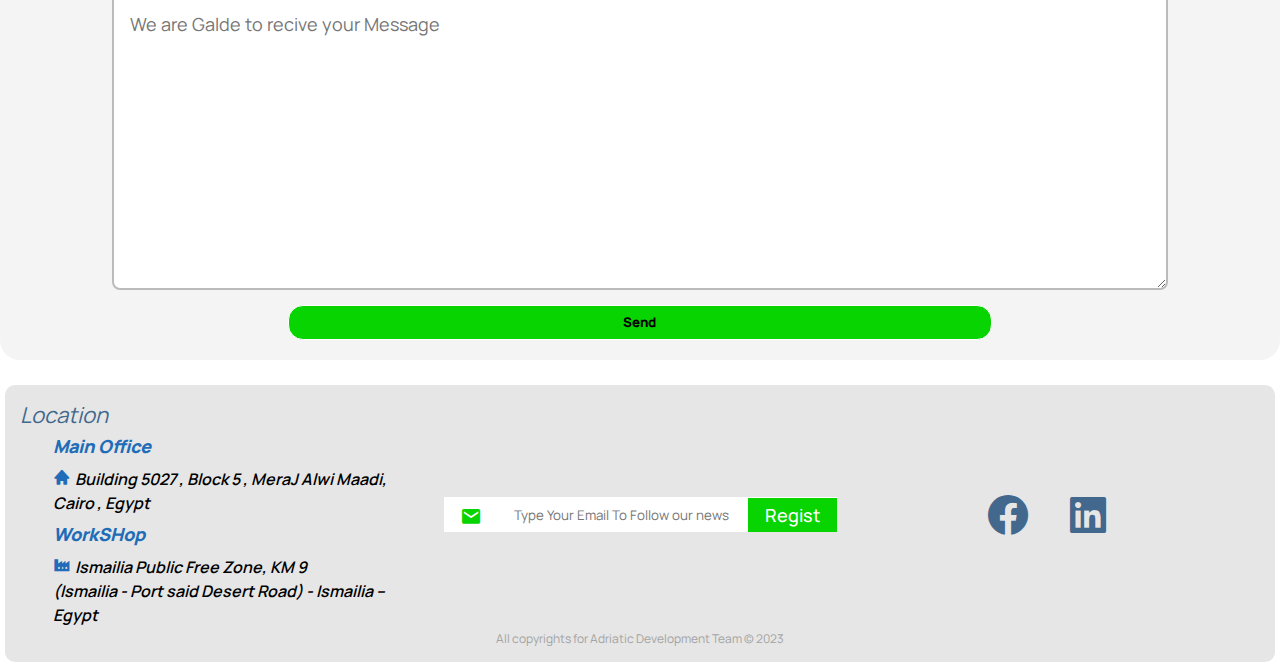
==== commit ec5b7118: "--" ====
--- a/web1/index.html
+++ b/web1/index.html
@@ -21,8 +21,28 @@
                         <ul>
                             <li class="active nav-item"><a href="index.html" ">Home</a></li>
                             <li><a href="#whoweare" class="nav-item">Who we Are ?</a></li>
-                            <li class="nav-item"><a href="service.html" class="subnav">Services </a></li>
-                            <li class="nav-item"> <a href="service.html#supply" class="subnav">Products </a></li>
+                            <li class="nav-item"><a href="service.html" class="">Services </a></li>
+                            <li class="nav-item ">
+                                <a href="#" class="subnav">Products </a>
+                                <i class='icon bx bx-chevron-down' ></i>
+                                <ul class="sub-nav-menu " >
+                                    <li>
+                                        <a  target="_blank" href="bwwr-catalogue-eng.pdf">Steel Wiire Ropes</a>
+                                    </li>
+                                    <li>
+                                        <a target="_blank" href="GT-2020-Technical-Catalogue-Low-Res.pdf">GT lifting Gear</a>
+                                    </li>
+                                    <li>
+                                        <a target="_blank" href="Liftek Brochure.pdf">Liftek</a>
+                                    </li>
+                                    <li>
+                                        <a target="_blank" href="MSL safe T weight.pdf">Safe-T-Weight</a>
+                                    </li>
+                                    <li>
+                                        <a href="service.html#supply">Others</a>
+                                    </li>
+                                </ul>
+                                </li>
                             <li class="nav-item"><a href="https://activation.bexel.io/" ">Get Certificate</a></li>
                             <li class="nav-item"><a href="#contactus" ">Contact Us</a></li>
                         </ul>
@@ -343,19 +363,19 @@
                     <div class="dov">
                         <P class="name">Islam Shaheen</p>
                             <p class="desc">Operation Department Manager</p>
-                            <p class="no">01200756775</p>
+                            <p class="no"><a href="tel:+201200756775">01200756775</a></p>
                     </div>
                     <div class="dov">
                         <P class="name">Aly Youssief</p>
                             <p class="desc">Supply Department Manager</p>
-                            <p class="no">01212000531</p>
+                            <p class="no"><a href="tel:+201212000531">01212000531</a></p>
                     </div>
                 </div>
                 <div class="emails">
                     <i class="icon bx bxs-envelope"></i>
-                    <p>info@adriatic-me.com</p>
-                    <p>Operations@adriatic-me.com</p>
-                    <p>Sales@adriatic-me.com</p>
+                    <p><a href="mailto:info@adriatic-me.com">info@adriatic-me.com</a></p>
+                    <p><a href="mailto:Operations@adriatic-me.com">Operations@adriatic-me.com</a></p>
+                    <p><a href="mailto:Sales@adriatic-me.com">Sales@adriatic-me.com</a></p>
                 </div>
             </div>
             <form action="#" method="post" name="message">
--- a/web1/utl/css/main.css
+++ b/web1/utl/css/main.css
@@ -36,10 +36,17 @@
 }
 .nav ul {
   list-style: none;
+  display: flex;
+  align-items: center;
+  justify-content: flex-end;
+  flex-direction: row;
 }
 .nav ul li {
-  display: inline-block;
   position: relative;
+  display: flex;
+  align-content: center;
+  justify-content: center;
+  transition: all 0.5s;
 }
 
 .nav ul li a {
@@ -47,21 +54,82 @@
   display: inline-block;
   color: #206cb8;
   font-weight: 700;
-}
-.nav ul li:hover a {
+  transition: all 0.5s;
+}
+.nav ul > li:hover a,
+.nav ul > li:hover i.icon {
   color: #0080ff;
   transition: all 0.5s;
 }
-
-/* .nav ul li i {
-  color: #206cb8;
-  font-size: 12px;
-} */
+.nav ul li i.icon {
+  font-size: 24px;
+  height: 100%;
+  width: auto;
+  flex: 1;
+  color: #0080ff;
+  text-align: center;
+  padding-top: 2px;
+  transition: all 0.5s;
+}
+.nav ul > li:hover i.icon,
+.nav ul > li.open i.icon {
+  transform: rotate(180deg);
+  transition: all 0.5s;
+}
 .active {
-  border-bottom: 2px solid #0080ff;
-}
-.nav ul li:hover {
-  border-bottom: 2px solid #0080ff;
+  border-bottom: 3px solid #0080ff;
+}
+.nav ul li:hover:not(.active) {
+  border-bottom: 3px solid #0080ff;
+}
+
+.sub-nav-menu {
+  display: none;
+  z-index: 200;
+  position: absolute;
+  top: 40px;
+  width: 200px;
+  height: auto;
+  border-radius: 9px;
+  transition: all 0.5s;
+  animation-name: dropdown;
+  animation-duration: 4s;
+}
+.sub-nav-menu.submenu-open {
+  display: block;
+  transition: all 0.5s;
+}
+.sub-nav-menu li {
+  width: 100%;
+  background-color: #e6e6e6;
+  color: #000;
+  border-radius: 5px;
+  margin-bottom: 5px;
+}
+.sub-nav-menu li a {
+  text-align: center;
+  width: 100%;
+  transition: all 0.5s;
+}
+.sub-nav-menu > li:hover a {
+  border-radius: 5px;
+  background-color: #e7e7e7;
+  text-align: center;
+  padding: 4px 12px;
+}
+.sub-nav-menu {
+  display: none;
+}
+.nav ul li ul {
+  display: none;
+}
+@keyframes doopdown {
+  from {
+    opacity: 0;
+  }
+  to {
+    opacity: 1;
+  }
 }
 /* Search  */
 .search {
@@ -493,6 +561,16 @@
 .emails p {
   padding-top: 14px;
   font-size: 22px;
+  transition: all 0.5s;
+}
+.emails a,
+.dov p a {
+  color: black;
+  transition: all 0.3s;
+}
+.emails p:hover a,
+.dov p:hover a {
+  color: #206cb8;
 }
 
 .contactus form {
